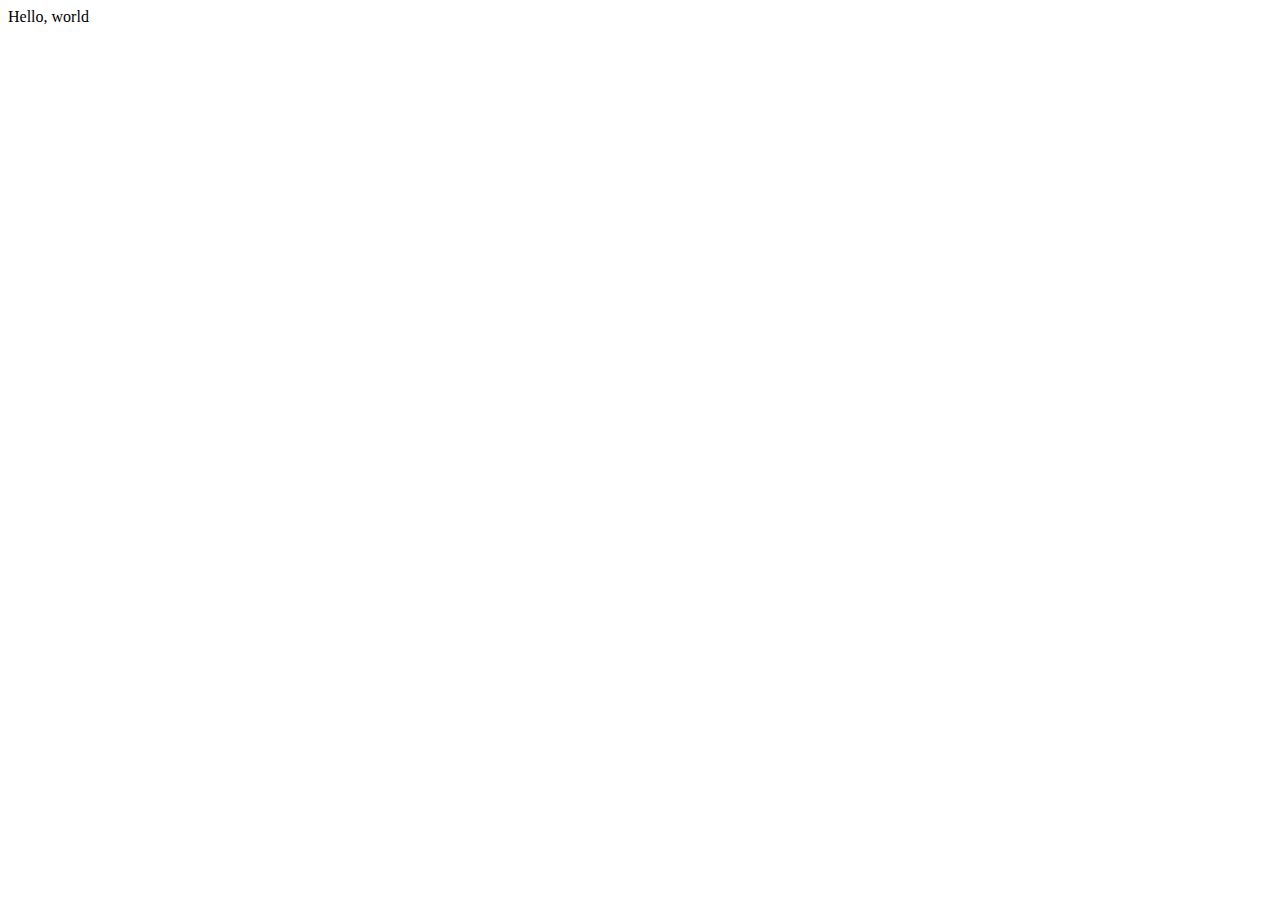
==== index.html @ 8ae2c01f "Add files via upload" ====
<!DOCTYPE html>
<html lang="en">
<head>
    <meta charset="UTF-8">
    <meta http-equiv="X-UA-Compatible" content="IE=edge">
    <meta name="viewport" content="width=device-width, initial-scale=1.0">
    <title>Document</title>
</head>
<body>
    <div>Hello, world</div>
</body>
</html>
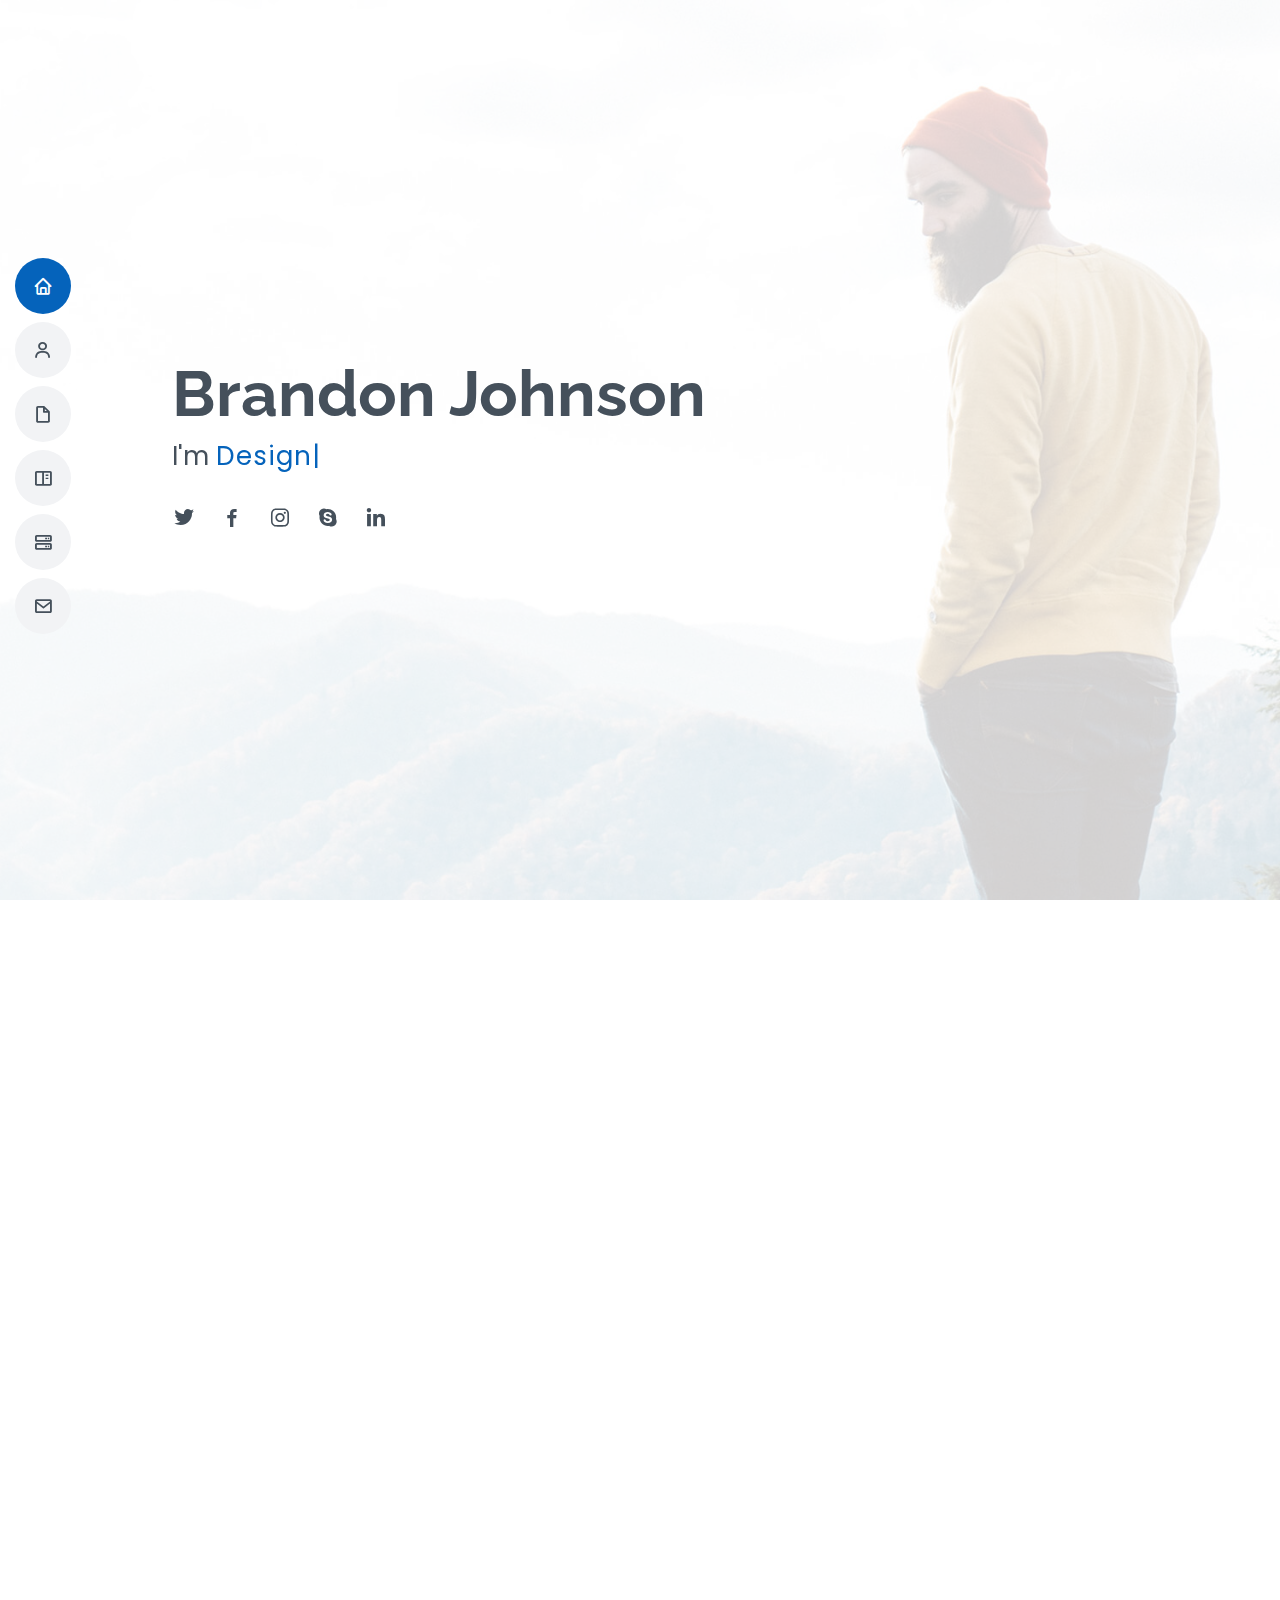
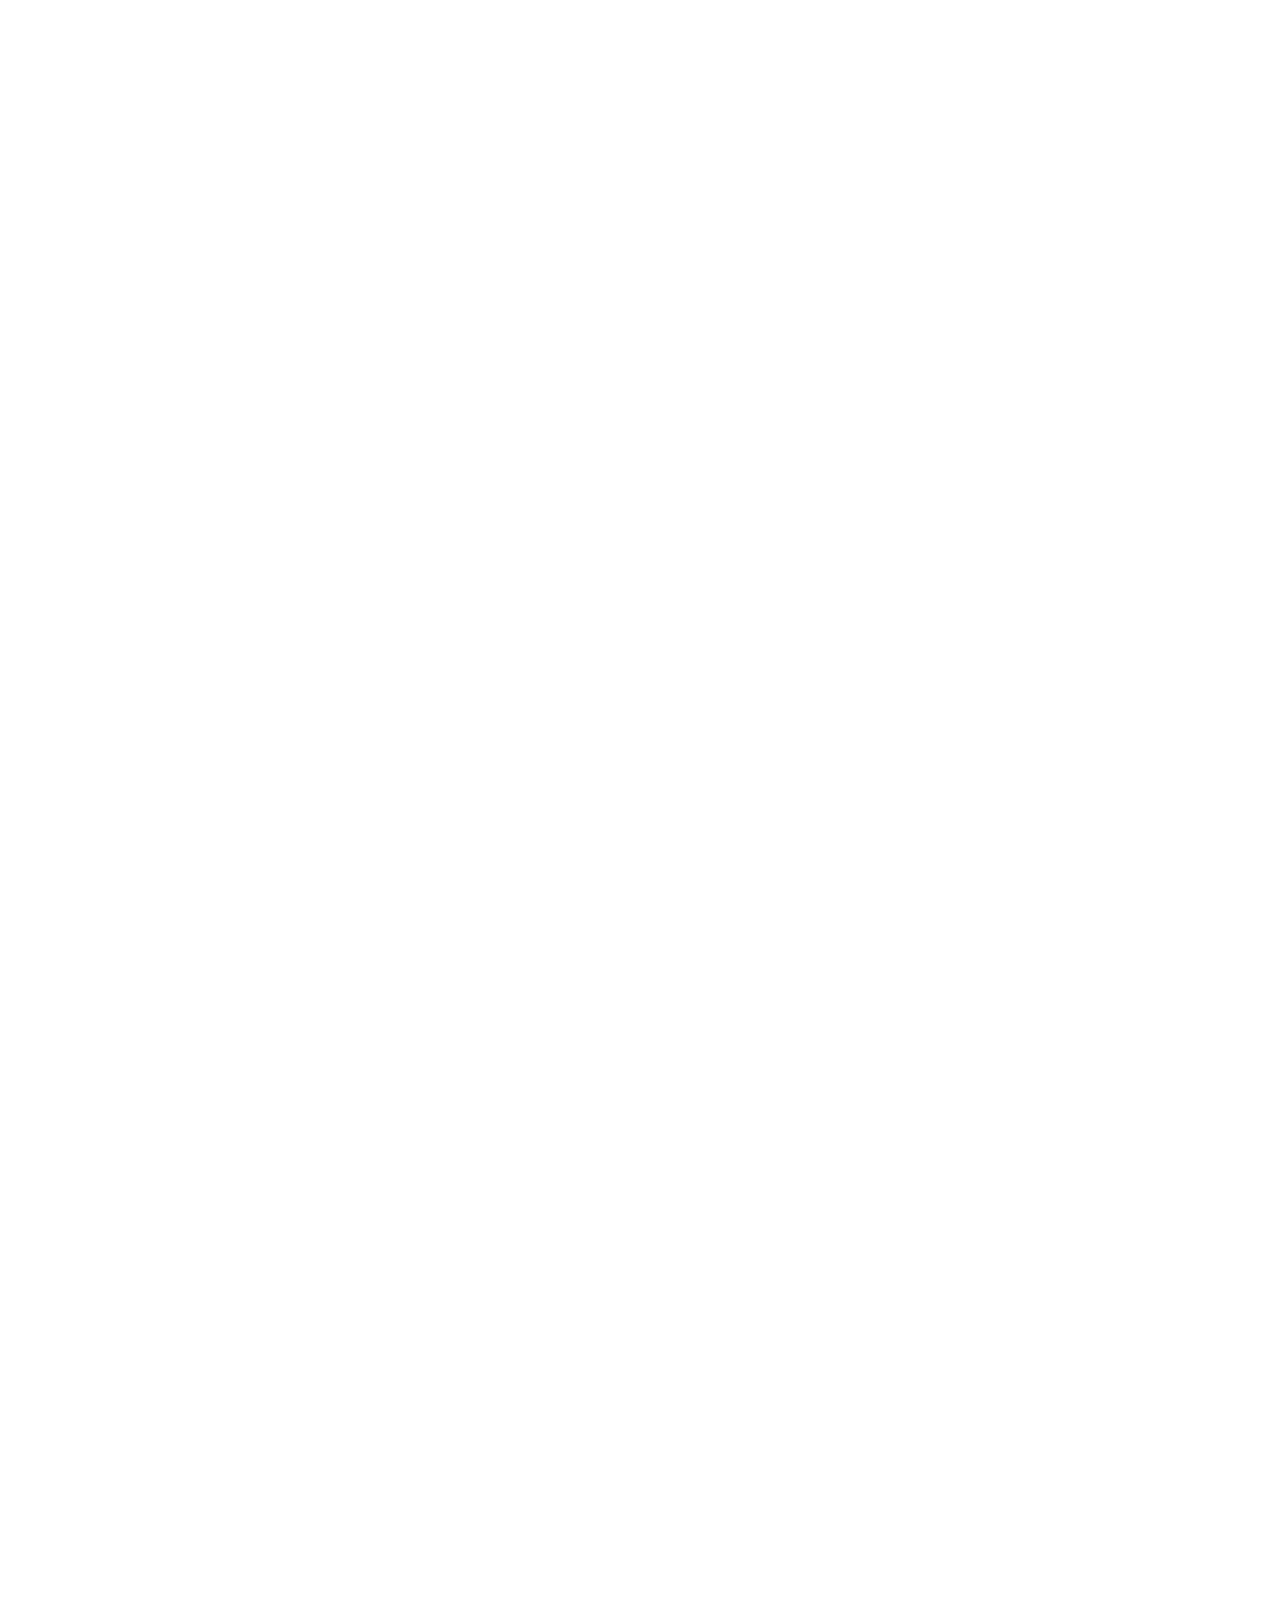
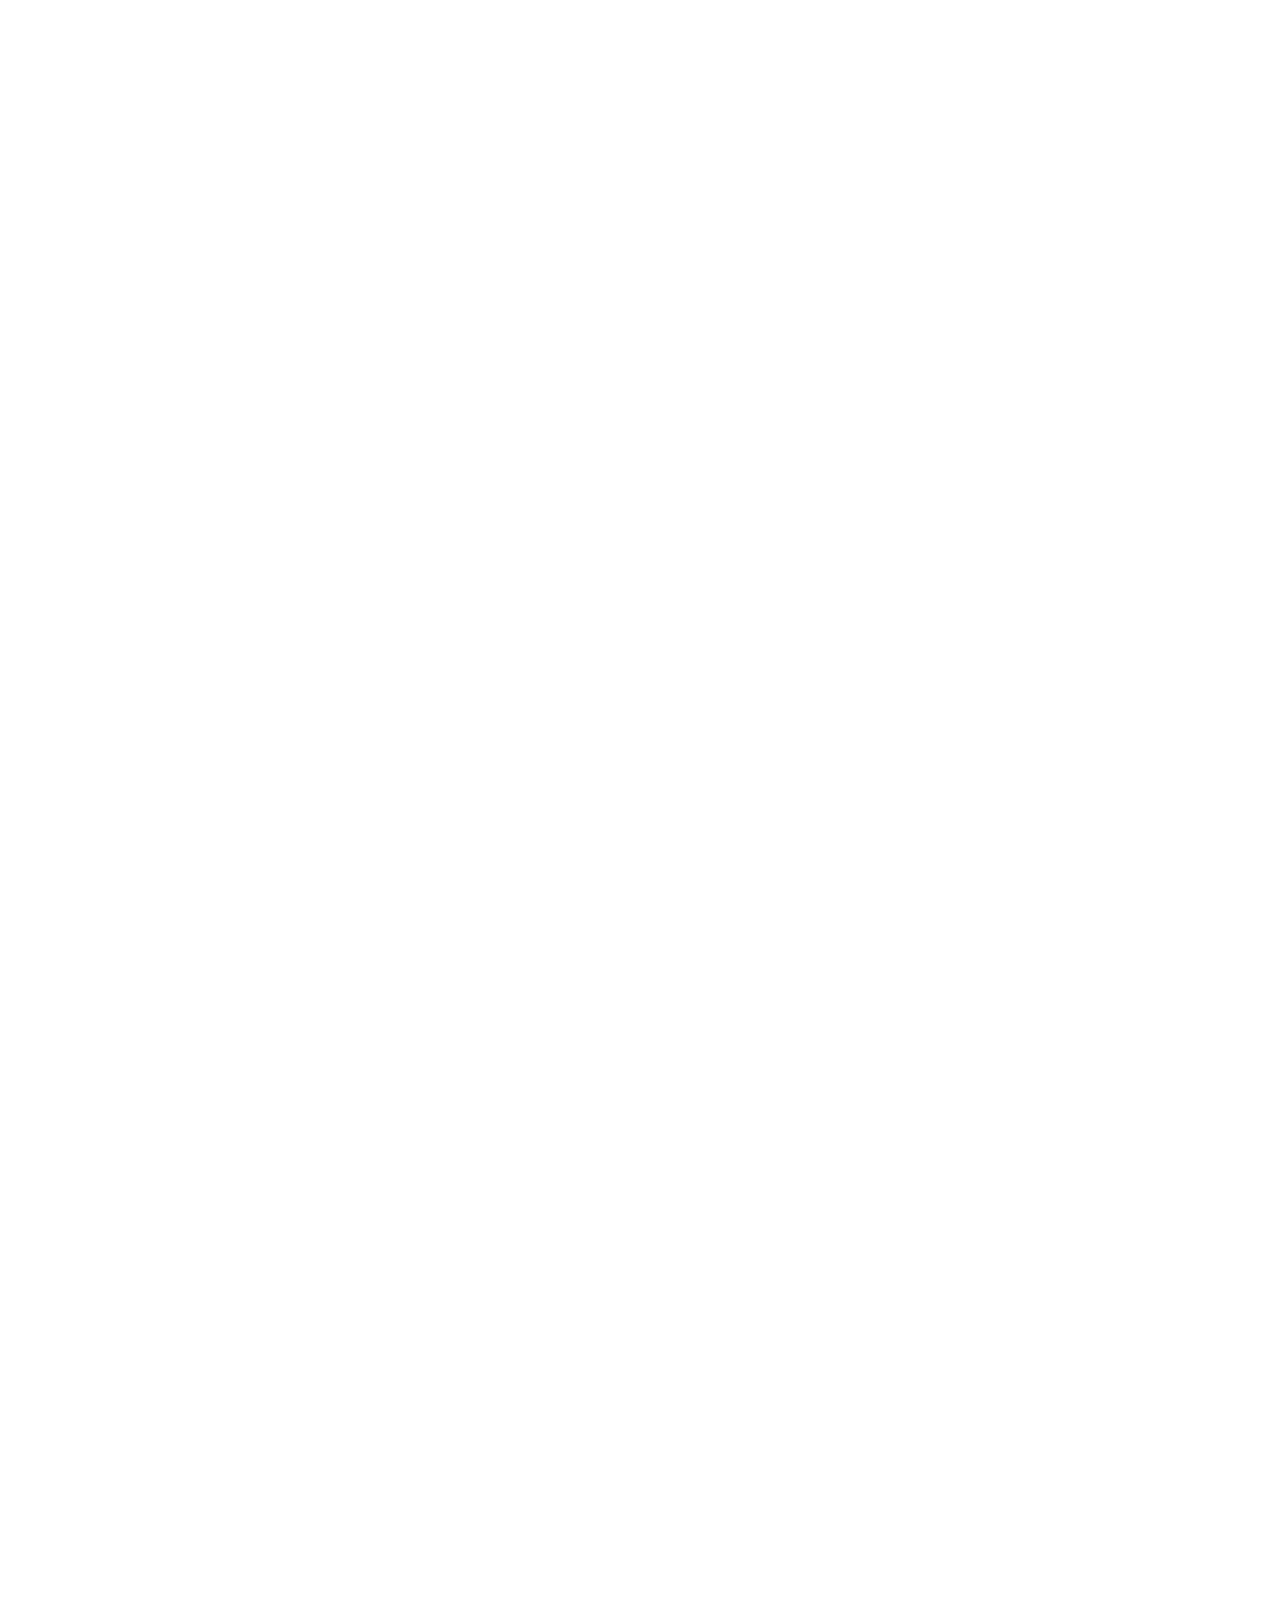
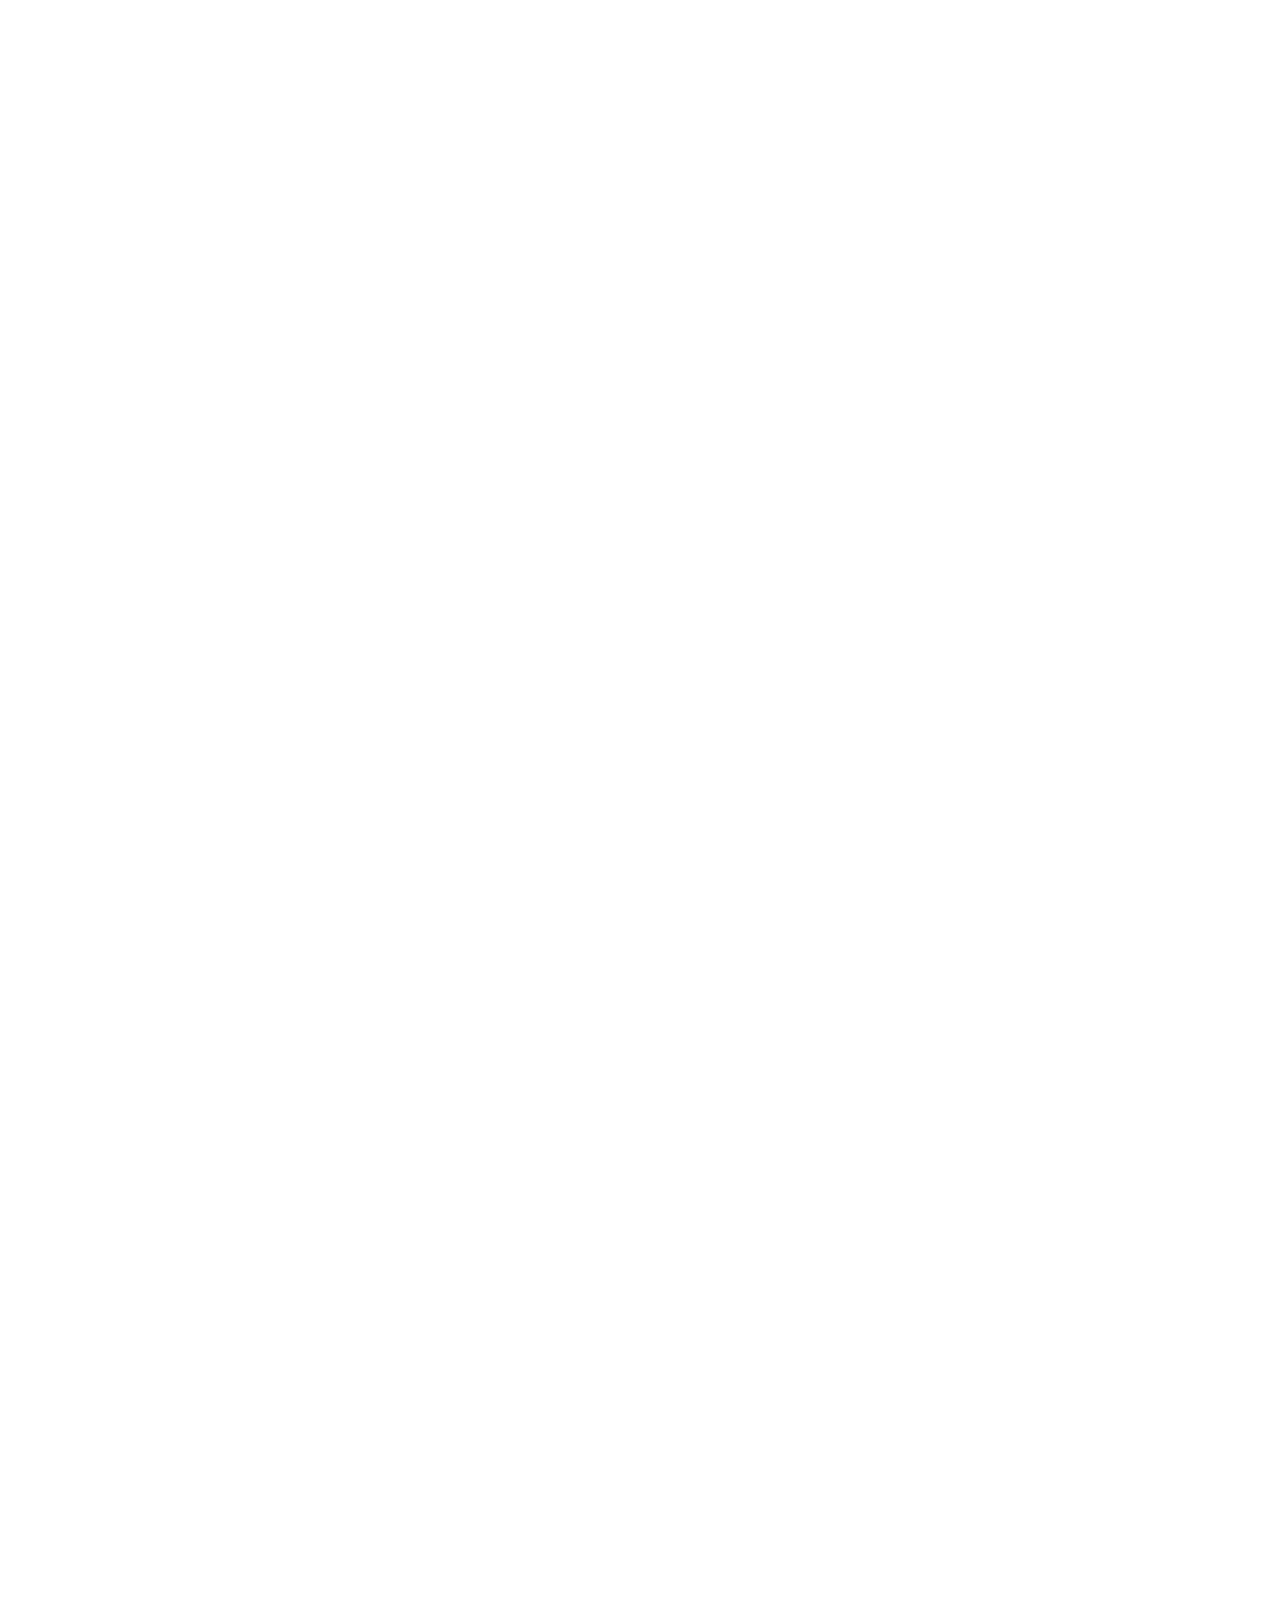
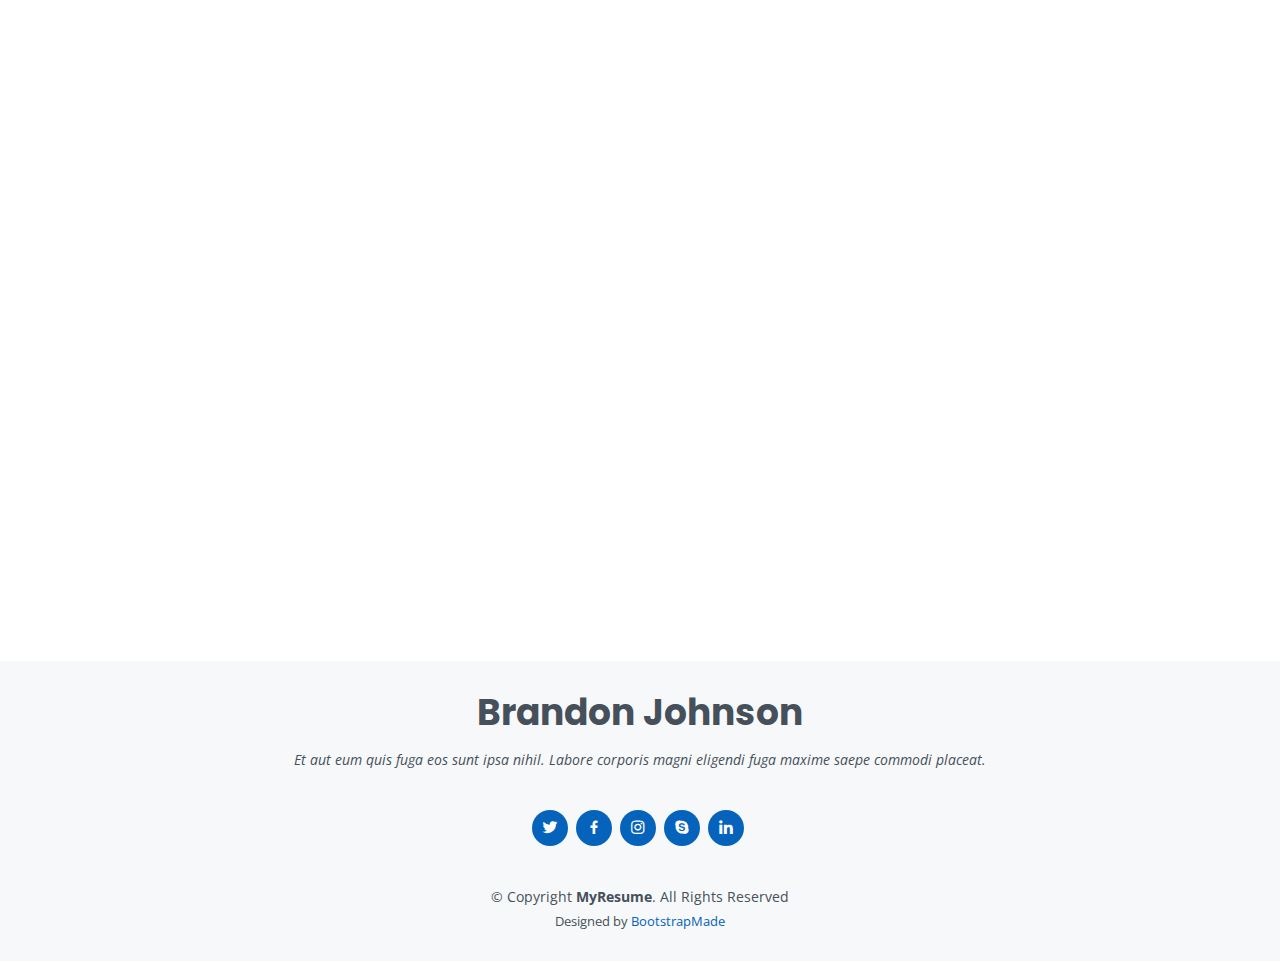
==== commit 4f7dba6d: "Add files via upload" ====
--- a/index.html
+++ b/index.html
@@ -1,12 +1,745 @@
 <!DOCTYPE html>
 <html lang="en">
+
 <head>
-    <meta charset="UTF-8">
-    <meta http-equiv="X-UA-Compatible" content="IE=edge">
-    <meta name="viewport" content="width=device-width, initial-scale=1.0">
-    <title>Document</title>
+  <meta charset="utf-8">
+  <meta content="width=device-width, initial-scale=1.0" name="viewport">
+
+  <title>MyResume Bootstrap Template - Index</title>
+  <meta content="" name="description">
+  <meta content="" name="keywords">
+
+  <!-- Favicons -->
+  <link href="assets/img/favicon.png" rel="icon">
+  <link href="assets/img/apple-touch-icon.png" rel="apple-touch-icon">
+
+  <!-- Google Fonts -->
+  <link href="https://fonts.googleapis.com/css?family=Open+Sans:300,300i,400,400i,600,600i,700,700i|Raleway:300,300i,400,400i,500,500i,600,600i,700,700i|Poppins:300,300i,400,400i,500,500i,600,600i,700,700i" rel="stylesheet">
+
+  <!-- Vendor CSS Files -->
+  <link href="assets/vendor/aos/aos.css" rel="stylesheet">
+  <link href="assets/vendor/bootstrap/css/bootstrap.min.css" rel="stylesheet">
+  <link href="assets/vendor/bootstrap-icons/bootstrap-icons.css" rel="stylesheet">
+  <link href="assets/vendor/boxicons/css/boxicons.min.css" rel="stylesheet">
+  <link href="assets/vendor/glightbox/css/glightbox.min.css" rel="stylesheet">
+  <link href="assets/vendor/swiper/swiper-bundle.min.css" rel="stylesheet">
+
+  <!-- Template Main CSS File -->
+  <link href="assets/css/style.css" rel="stylesheet">
+
+  <!-- =======================================================
+  * Template Name: MyResume - v4.7.0
+  * Template URL: https://bootstrapmade.com/free-html-bootstrap-template-my-resume/
+  * Author: BootstrapMade.com
+  * License: https://bootstrapmade.com/license/
+  ======================================================== -->
 </head>
+
 <body>
-    <div>Hello, world</div>
+
+  <!-- ======= Mobile nav toggle button ======= -->
+  <!-- <button type="button" class="mobile-nav-toggle d-xl-none"><i class="bi bi-list mobile-nav-toggle"></i></button> -->
+  <i class="bi bi-list mobile-nav-toggle d-xl-none"></i>
+  <!-- ======= Header ======= -->
+  <header id="header" class="d-flex flex-column justify-content-center">
+
+    <nav id="navbar" class="navbar nav-menu">
+      <ul>
+        <li><a href="#hero" class="nav-link scrollto active"><i class="bx bx-home"></i> <span>Home</span></a></li>
+        <li><a href="#about" class="nav-link scrollto"><i class="bx bx-user"></i> <span>About</span></a></li>
+        <li><a href="#resume" class="nav-link scrollto"><i class="bx bx-file-blank"></i> <span>Resume</span></a></li>
+        <li><a href="#portfolio" class="nav-link scrollto"><i class="bx bx-book-content"></i> <span>Portfolio</span></a></li>
+        <li><a href="#services" class="nav-link scrollto"><i class="bx bx-server"></i> <span>Services</span></a></li>
+        <li><a href="#contact" class="nav-link scrollto"><i class="bx bx-envelope"></i> <span>Contact</span></a></li>
+      </ul>
+    </nav><!-- .nav-menu -->
+
+  </header><!-- End Header -->
+
+  <!-- ======= Hero Section ======= -->
+  <section id="hero" class="d-flex flex-column justify-content-center">
+    <div class="container" data-aos="zoom-in" data-aos-delay="100">
+      <h1>Brandon Johnson</h1>
+      <p>I'm <span class="typed" data-typed-items="Designer, Developer, Freelancer, Photographer"></span></p>
+      <div class="social-links">
+        <a href="#" class="twitter"><i class="bx bxl-twitter"></i></a>
+        <a href="#" class="facebook"><i class="bx bxl-facebook"></i></a>
+        <a href="#" class="instagram"><i class="bx bxl-instagram"></i></a>
+        <a href="#" class="google-plus"><i class="bx bxl-skype"></i></a>
+        <a href="#" class="linkedin"><i class="bx bxl-linkedin"></i></a>
+      </div>
+    </div>
+  </section><!-- End Hero -->
+
+  <main id="main">
+
+    <!-- ======= About Section ======= -->
+    <section id="about" class="about">
+      <div class="container" data-aos="fade-up">
+
+        <div class="section-title">
+          <h2>About</h2>
+          <p>Magnam dolores commodi suscipit. Necessitatibus eius consequatur ex aliquid fuga eum quidem. Sit sint consectetur velit. Quisquam quos quisquam cupiditate. Et nemo qui impedit suscipit alias ea. Quia fugiat sit in iste officiis commodi quidem hic quas.</p>
+        </div>
+
+        <div class="row">
+          <div class="col-lg-4">
+            <img src="assets/img/profile-img.jpg" class="img-fluid" alt="">
+          </div>
+          <div class="col-lg-8 pt-4 pt-lg-0 content">
+            <h3>UI/UX Designer &amp; Web Developer.</h3>
+            <p class="fst-italic">
+              Lorem ipsum dolor sit amet, consectetur adipiscing elit, sed do eiusmod tempor incididunt ut labore et dolore
+              magna aliqua.
+            </p>
+            <div class="row">
+              <div class="col-lg-6">
+                <ul>
+                  <li><i class="bi bi-chevron-right"></i> <strong>Birthday:</strong> <span>1 May 1995</span></li>
+                  <li><i class="bi bi-chevron-right"></i> <strong>Website:</strong> <span>www.example.com</span></li>
+                  <li><i class="bi bi-chevron-right"></i> <strong>Phone:</strong> <span>+123 456 7890</span></li>
+                  <li><i class="bi bi-chevron-right"></i> <strong>City:</strong> <span>New York, USA</span></li>
+                </ul>
+              </div>
+              <div class="col-lg-6">
+                <ul>
+                  <li><i class="bi bi-chevron-right"></i> <strong>Age:</strong> <span>30</span></li>
+                  <li><i class="bi bi-chevron-right"></i> <strong>Degree:</strong> <span>Master</span></li>
+                  <li><i class="bi bi-chevron-right"></i> <strong>PhEmailone:</strong> <span>email@example.com</span></li>
+                  <li><i class="bi bi-chevron-right"></i> <strong>Freelance:</strong> <span>Available</span></li>
+                </ul>
+              </div>
+            </div>
+            <p>
+              Officiis eligendi itaque labore et dolorum mollitia officiis optio vero. Quisquam sunt adipisci omnis et ut. Nulla accusantium dolor incidunt officia tempore. Et eius omnis.
+              Cupiditate ut dicta maxime officiis quidem quia. Sed et consectetur qui quia repellendus itaque neque. Aliquid amet quidem ut quaerat cupiditate. Ab et eum qui repellendus omnis culpa magni laudantium dolores.
+            </p>
+          </div>
+        </div>
+
+      </div>
+    </section><!-- End About Section -->
+
+    <!-- ======= Facts Section ======= -->
+    <section id="facts" class="facts">
+      <div class="container" data-aos="fade-up">
+
+        <div class="section-title">
+          <h2>Facts</h2>
+          <p>Magnam dolores commodi suscipit. Necessitatibus eius consequatur ex aliquid fuga eum quidem. Sit sint consectetur velit. Quisquam quos quisquam cupiditate. Et nemo qui impedit suscipit alias ea. Quia fugiat sit in iste officiis commodi quidem hic quas.</p>
+        </div>
+
+        <div class="row">
+
+          <div class="col-lg-3 col-md-6">
+            <div class="count-box">
+              <i class="bi bi-emoji-smile"></i>
+              <span data-purecounter-start="0" data-purecounter-end="232" data-purecounter-duration="1" class="purecounter"></span>
+              <p>Happy Clients</p>
+            </div>
+          </div>
+
+          <div class="col-lg-3 col-md-6 mt-5 mt-md-0">
+            <div class="count-box">
+              <i class="bi bi-journal-richtext"></i>
+              <span data-purecounter-start="0" data-purecounter-end="521" data-purecounter-duration="1" class="purecounter"></span>
+              <p>Projects</p>
+            </div>
+          </div>
+
+          <div class="col-lg-3 col-md-6 mt-5 mt-lg-0">
+            <div class="count-box">
+              <i class="bi bi-headset"></i>
+              <span data-purecounter-start="0" data-purecounter-end="1463" data-purecounter-duration="1" class="purecounter"></span>
+              <p>Hours Of Support</p>
+            </div>
+          </div>
+
+          <div class="col-lg-3 col-md-6 mt-5 mt-lg-0">
+            <div class="count-box">
+              <i class="bi bi-award"></i>
+              <span data-purecounter-start="0" data-purecounter-end="25" data-purecounter-duration="1" class="purecounter"></span>
+              <p>Awards</p>
+            </div>
+          </div>
+
+        </div>
+
+      </div>
+    </section><!-- End Facts Section -->
+
+    <!-- ======= Skills Section ======= -->
+    <section id="skills" class="skills section-bg">
+      <div class="container" data-aos="fade-up">
+
+        <div class="section-title">
+          <h2>Skills</h2>
+          <p>Magnam dolores commodi suscipit. Necessitatibus eius consequatur ex aliquid fuga eum quidem. Sit sint consectetur velit. Quisquam quos quisquam cupiditate. Et nemo qui impedit suscipit alias ea. Quia fugiat sit in iste officiis commodi quidem hic quas.</p>
+        </div>
+
+        <div class="row skills-content">
+
+          <div class="col-lg-6">
+
+            <div class="progress">
+              <span class="skill">HTML <i class="val">100%</i></span>
+              <div class="progress-bar-wrap">
+                <div class="progress-bar" role="progressbar" aria-valuenow="100" aria-valuemin="0" aria-valuemax="100"></div>
+              </div>
+            </div>
+
+            <div class="progress">
+              <span class="skill">CSS <i class="val">90%</i></span>
+              <div class="progress-bar-wrap">
+                <div class="progress-bar" role="progressbar" aria-valuenow="90" aria-valuemin="0" aria-valuemax="100"></div>
+              </div>
+            </div>
+
+            <div class="progress">
+              <span class="skill">JavaScript <i class="val">75%</i></span>
+              <div class="progress-bar-wrap">
+                <div class="progress-bar" role="progressbar" aria-valuenow="75" aria-valuemin="0" aria-valuemax="100"></div>
+              </div>
+            </div>
+
+          </div>
+
+          <div class="col-lg-6">
+
+            <div class="progress">
+              <span class="skill">PHP <i class="val">80%</i></span>
+              <div class="progress-bar-wrap">
+                <div class="progress-bar" role="progressbar" aria-valuenow="80" aria-valuemin="0" aria-valuemax="100"></div>
+              </div>
+            </div>
+
+            <div class="progress">
+              <span class="skill">WordPress/CMS <i class="val">90%</i></span>
+              <div class="progress-bar-wrap">
+                <div class="progress-bar" role="progressbar" aria-valuenow="90" aria-valuemin="0" aria-valuemax="100"></div>
+              </div>
+            </div>
+
+            <div class="progress">
+              <span class="skill">Photoshop <i class="val">55%</i></span>
+              <div class="progress-bar-wrap">
+                <div class="progress-bar" role="progressbar" aria-valuenow="55" aria-valuemin="0" aria-valuemax="100"></div>
+              </div>
+            </div>
+
+          </div>
+
+        </div>
+
+      </div>
+    </section><!-- End Skills Section -->
+
+    <!-- ======= Resume Section ======= -->
+    <section id="resume" class="resume">
+      <div class="container" data-aos="fade-up">
+
+        <div class="section-title">
+          <h2>Resume</h2>
+          <p>Magnam dolores commodi suscipit. Necessitatibus eius consequatur ex aliquid fuga eum quidem. Sit sint consectetur velit. Quisquam quos quisquam cupiditate. Et nemo qui impedit suscipit alias ea. Quia fugiat sit in iste officiis commodi quidem hic quas.</p>
+        </div>
+
+        <div class="row">
+          <div class="col-lg-6">
+            <h3 class="resume-title">Sumary</h3>
+            <div class="resume-item pb-0">
+              <h4>Brandon Johnson</h4>
+              <p><em>Innovative and deadline-driven Graphic Designer with 3+ years of experience designing and developing user-centered digital/print marketing material from initial concept to final, polished deliverable.</em></p>
+              <ul>
+                <li>Portland par 127,Orlando, FL</li>
+                <li>(123) 456-7891</li>
+                <li>alice.barkley@example.com</li>
+              </ul>
+            </div>
+
+            <h3 class="resume-title">Education</h3>
+            <div class="resume-item">
+              <h4>Master of Fine Arts &amp; Graphic Design</h4>
+              <h5>2015 - 2016</h5>
+              <p><em>Rochester Institute of Technology, Rochester, NY</em></p>
+              <p>Qui deserunt veniam. Et sed aliquam labore tempore sed quisquam iusto autem sit. Ea vero voluptatum qui ut dignissimos deleniti nerada porti sand markend</p>
+            </div>
+            <div class="resume-item">
+              <h4>Bachelor of Fine Arts &amp; Graphic Design</h4>
+              <h5>2010 - 2014</h5>
+              <p><em>Rochester Institute of Technology, Rochester, NY</em></p>
+              <p>Quia nobis sequi est occaecati aut. Repudiandae et iusto quae reiciendis et quis Eius vel ratione eius unde vitae rerum voluptates asperiores voluptatem Earum molestiae consequatur neque etlon sader mart dila</p>
+            </div>
+          </div>
+          <div class="col-lg-6">
+            <h3 class="resume-title">Professional Experience</h3>
+            <div class="resume-item">
+              <h4>Senior graphic design specialist</h4>
+              <h5>2019 - Present</h5>
+              <p><em>Experion, New York, NY </em></p>
+              <ul>
+                <li>Lead in the design, development, and implementation of the graphic, layout, and production communication materials</li>
+                <li>Delegate tasks to the 7 members of the design team and provide counsel on all aspects of the project. </li>
+                <li>Supervise the assessment of all graphic materials in order to ensure quality and accuracy of the design</li>
+                <li>Oversee the efficient use of production project budgets ranging from $2,000 - $25,000</li>
+              </ul>
+            </div>
+            <div class="resume-item">
+              <h4>Graphic design specialist</h4>
+              <h5>2017 - 2018</h5>
+              <p><em>Stepping Stone Advertising, New York, NY</em></p>
+              <ul>
+                <li>Developed numerous marketing programs (logos, brochures,infographics, presentations, and advertisements).</li>
+                <li>Managed up to 5 projects or tasks at a given time while under pressure</li>
+                <li>Recommended and consulted with clients on the most appropriate graphic design</li>
+                <li>Created 4+ design presentations and proposals a month for clients and account managers</li>
+              </ul>
+            </div>
+          </div>
+        </div>
+
+      </div>
+    </section><!-- End Resume Section -->
+
+    <!-- ======= Portfolio Section ======= -->
+    <section id="portfolio" class="portfolio section-bg">
+      <div class="container" data-aos="fade-up">
+
+        <div class="section-title">
+          <h2>Portfolio</h2>
+          <p>Magnam dolores commodi suscipit. Necessitatibus eius consequatur ex aliquid fuga eum quidem. Sit sint consectetur velit. Quisquam quos quisquam cupiditate. Et nemo qui impedit suscipit alias ea. Quia fugiat sit in iste officiis commodi quidem hic quas.</p>
+        </div>
+
+        <div class="row">
+          <div class="col-lg-12 d-flex justify-content-center" data-aos="fade-up" data-aos-delay="100">
+            <ul id="portfolio-flters">
+              <li data-filter="*" class="filter-active">All</li>
+              <li data-filter=".filter-app">App</li>
+              <li data-filter=".filter-card">Card</li>
+              <li data-filter=".filter-web">Web</li>
+            </ul>
+          </div>
+        </div>
+
+        <div class="row portfolio-container" data-aos="fade-up" data-aos-delay="200">
+
+          <div class="col-lg-4 col-md-6 portfolio-item filter-app">
+            <div class="portfolio-wrap">
+              <img src="assets/img/portfolio/portfolio-1.jpg" class="img-fluid" alt="">
+              <div class="portfolio-info">
+                <h4>App 1</h4>
+                <p>App</p>
+                <div class="portfolio-links">
+                  <a href="assets/img/portfolio/portfolio-1.jpg" data-gallery="portfolioGallery" class="portfolio-lightbox" title="App 1"><i class="bx bx-plus"></i></a>
+                  <a href="portfolio-details.html" class="portfolio-details-lightbox" data-glightbox="type: external" title="Portfolio Details"><i class="bx bx-link"></i></a>
+                </div>
+              </div>
+            </div>
+          </div>
+
+          <div class="col-lg-4 col-md-6 portfolio-item filter-web">
+            <div class="portfolio-wrap">
+              <img src="assets/img/portfolio/portfolio-2.jpg" class="img-fluid" alt="">
+              <div class="portfolio-info">
+                <h4>Web 3</h4>
+                <p>Web</p>
+                <div class="portfolio-links">
+                  <a href="assets/img/portfolio/portfolio-2.jpg" data-gallery="portfolioGallery" class="portfolio-lightbox" title="Web 3"><i class="bx bx-plus"></i></a>
+                  <a href="portfolio-details.html" class="portfolio-details-lightbox" data-glightbox="type: external" title="Portfolio Details"><i class="bx bx-link"></i></a>
+                </div>
+              </div>
+            </div>
+          </div>
+
+          <div class="col-lg-4 col-md-6 portfolio-item filter-app">
+            <div class="portfolio-wrap">
+              <img src="assets/img/portfolio/portfolio-3.jpg" class="img-fluid" alt="">
+              <div class="portfolio-info">
+                <h4>App 2</h4>
+                <p>App</p>
+                <div class="portfolio-links">
+                  <a href="assets/img/portfolio/portfolio-3.jpg" data-gallery="portfolioGallery" class="portfolio-lightbox" title="App 2"><i class="bx bx-plus"></i></a>
+                  <a href="portfolio-details.html" class="portfolio-details-lightbox" data-glightbox="type: external" title="Portfolio Details"><i class="bx bx-link"></i></a>
+                </div>
+              </div>
+            </div>
+          </div>
+
+          <div class="col-lg-4 col-md-6 portfolio-item filter-card">
+            <div class="portfolio-wrap">
+              <img src="assets/img/portfolio/portfolio-4.jpg" class="img-fluid" alt="">
+              <div class="portfolio-info">
+                <h4>Card 2</h4>
+                <p>Card</p>
+                <div class="portfolio-links">
+                  <a href="assets/img/portfolio/portfolio-4.jpg" data-gallery="portfolioGallery" class="portfolio-lightbox" title="Card 2"><i class="bx bx-plus"></i></a>
+                  <a href="portfolio-details.html" class="portfolio-details-lightbox" data-glightbox="type: external" title="Portfolio Details"><i class="bx bx-link"></i></a>
+                </div>
+              </div>
+            </div>
+          </div>
+
+          <div class="col-lg-4 col-md-6 portfolio-item filter-web">
+            <div class="portfolio-wrap">
+              <img src="assets/img/portfolio/portfolio-5.jpg" class="img-fluid" alt="">
+              <div class="portfolio-info">
+                <h4>Web 2</h4>
+                <p>Web</p>
+                <div class="portfolio-links">
+                  <a href="assets/img/portfolio/portfolio-5.jpg" data-gallery="portfolioGallery" class="portfolio-lightbox" title="Web 2"><i class="bx bx-plus"></i></a>
+                  <a href="portfolio-details.html" class="portfolio-details-lightbox" data-glightbox="type: external" title="Portfolio Details"><i class="bx bx-link"></i></a>
+                </div>
+              </div>
+            </div>
+          </div>
+
+          <div class="col-lg-4 col-md-6 portfolio-item filter-app">
+            <div class="portfolio-wrap">
+              <img src="assets/img/portfolio/portfolio-6.jpg" class="img-fluid" alt="">
+              <div class="portfolio-info">
+                <h4>App 3</h4>
+                <p>App</p>
+                <div class="portfolio-links">
+                  <a href="assets/img/portfolio/portfolio-6.jpg" data-gallery="portfolioGallery" class="portfolio-lightbox" title="App 3"><i class="bx bx-plus"></i></a>
+                  <a href="portfolio-details.html" class="portfolio-details-lightbox" data-glightbox="type: external" title="Portfolio Details"><i class="bx bx-link"></i></a>
+                </div>
+              </div>
+            </div>
+          </div>
+
+          <div class="col-lg-4 col-md-6 portfolio-item filter-card">
+            <div class="portfolio-wrap">
+              <img src="assets/img/portfolio/portfolio-7.jpg" class="img-fluid" alt="">
+              <div class="portfolio-info">
+                <h4>Card 1</h4>
+                <p>Card</p>
+                <div class="portfolio-links">
+                  <a href="assets/img/portfolio/portfolio-7.jpg" data-gallery="portfolioGallery" class="portfolio-lightbox" title="Card 1"><i class="bx bx-plus"></i></a>
+                  <a href="portfolio-details.html" class="portfolio-details-lightbox" data-glightbox="type: external" title="Portfolio Details"><i class="bx bx-link"></i></a>
+                </div>
+              </div>
+            </div>
+          </div>
+
+          <div class="col-lg-4 col-md-6 portfolio-item filter-card">
+            <div class="portfolio-wrap">
+              <img src="assets/img/portfolio/portfolio-8.jpg" class="img-fluid" alt="">
+              <div class="portfolio-info">
+                <h4>Card 3</h4>
+                <p>Card</p>
+                <div class="portfolio-links">
+                  <a href="assets/img/portfolio/portfolio-8.jpg" data-gallery="portfolioGallery" class="portfolio-lightbox" title="Card 3"><i class="bx bx-plus"></i></a>
+                  <a href="portfolio-details.html" class="portfolio-details-lightbox" data-glightbox="type: external" title="Portfolio Details"><i class="bx bx-link"></i></a>
+                </div>
+              </div>
+            </div>
+          </div>
+
+          <div class="col-lg-4 col-md-6 portfolio-item filter-web">
+            <div class="portfolio-wrap">
+              <img src="assets/img/portfolio/portfolio-9.jpg" class="img-fluid" alt="">
+              <div class="portfolio-info">
+                <h4>Web 3</h4>
+                <p>Web</p>
+                <div class="portfolio-links">
+                  <a href="assets/img/portfolio/portfolio-9.jpg" data-gallery="portfolioGallery" class="portfolio-lightbox" title="Web 3"><i class="bx bx-plus"></i></a>
+                  <a href="portfolio-details.html" class="portfolio-details-lightbox" data-glightbox="type: external" title="Portfolio Details"><i class="bx bx-link"></i></a>
+                </div>
+              </div>
+            </div>
+          </div>
+
+        </div>
+
+      </div>
+    </section><!-- End Portfolio Section -->
+
+    <!-- ======= Services Section ======= -->
+    <section id="services" class="services">
+      <div class="container" data-aos="fade-up">
+
+        <div class="section-title">
+          <h2>Services</h2>
+          <p>Magnam dolores commodi suscipit. Necessitatibus eius consequatur ex aliquid fuga eum quidem. Sit sint consectetur velit. Quisquam quos quisquam cupiditate. Et nemo qui impedit suscipit alias ea. Quia fugiat sit in iste officiis commodi quidem hic quas.</p>
+        </div>
+
+        <div class="row">
+
+          <div class="col-lg-4 col-md-6 d-flex align-items-stretch" data-aos="zoom-in" data-aos-delay="100">
+            <div class="icon-box iconbox-blue">
+              <div class="icon">
+                <svg width="100" height="100" viewBox="0 0 600 600" xmlns="http://www.w3.org/2000/svg">
+                  <path stroke="none" stroke-width="0" fill="#f5f5f5" d="M300,521.0016835830174C376.1290562159157,517.8887921683347,466.0731472004068,529.7835943286574,510.70327084640275,468.03025145048787C554.3714126377745,407.6079735673963,508.03601936045806,328.9844924480964,491.2728898941984,256.3432110539036C474.5976632858925,184.082847569629,479.9380746630129,96.60480741107993,416.23090153303,58.64404602377083C348.86323505073057,18.502131276798302,261.93793281208167,40.57373210992963,193.5410806939664,78.93577620505333C130.42746243093433,114.334589627462,98.30271207620316,179.96522072025542,76.75703585869454,249.04625023123273C51.97151888228291,328.5150500222984,13.704378332031375,421.85034740162234,66.52175969318436,486.19268352777647C119.04800174914682,550.1803526380478,217.28368757567262,524.383925680826,300,521.0016835830174"></path>
+                </svg>
+                <i class="bx bxl-dribbble"></i>
+              </div>
+              <h4><a href="">Lorem Ipsum</a></h4>
+              <p>Voluptatum deleniti atque corrupti quos dolores et quas molestias excepturi</p>
+            </div>
+          </div>
+
+          <div class="col-lg-4 col-md-6 d-flex align-items-stretch mt-4 mt-md-0" data-aos="zoom-in" data-aos-delay="200">
+            <div class="icon-box iconbox-orange ">
+              <div class="icon">
+                <svg width="100" height="100" viewBox="0 0 600 600" xmlns="http://www.w3.org/2000/svg">
+                  <path stroke="none" stroke-width="0" fill="#f5f5f5" d="M300,582.0697525312426C382.5290701553225,586.8405444964366,449.9789794690241,525.3245884688669,502.5850820975895,461.55621195738473C556.606425686781,396.0723002908107,615.8543463187945,314.28637112970534,586.6730223649479,234.56875336149918C558.9533121215079,158.8439757836574,454.9685369536778,164.00468322053177,381.49747125262974,130.76875717737553C312.15926192815925,99.40240125094834,248.97055460311594,18.661163978235184,179.8680185752513,50.54337015887873C110.5421016452524,82.52863877960104,119.82277516462835,180.83849132639028,109.12597500060166,256.43424936330496C100.08760227029461,320.3096726198365,92.17705696193138,384.0621239912766,124.79988738764834,439.7174275375508C164.83382741302287,508.01625554203684,220.96474134820875,577.5009287672846,300,582.0697525312426"></path>
+                </svg>
+                <i class="bx bx-file"></i>
+              </div>
+              <h4><a href="">Sed Perspiciatis</a></h4>
+              <p>Duis aute irure dolor in reprehenderit in voluptate velit esse cillum dolore</p>
+            </div>
+          </div>
+
+          <div class="col-lg-4 col-md-6 d-flex align-items-stretch mt-4 mt-lg-0" data-aos="zoom-in" data-aos-delay="300">
+            <div class="icon-box iconbox-pink">
+              <div class="icon">
+                <svg width="100" height="100" viewBox="0 0 600 600" xmlns="http://www.w3.org/2000/svg">
+                  <path stroke="none" stroke-width="0" fill="#f5f5f5" d="M300,541.5067337569781C382.14930387511276,545.0595476570109,479.8736841581634,548.3450877840088,526.4010558755058,480.5488172755941C571.5218469581645,414.80211281144784,517.5187510058486,332.0715597781072,496.52539010469104,255.14436215662573C477.37192572678356,184.95920475031193,473.57363656557914,105.61284051026155,413.0603344069578,65.22779650032875C343.27470386102294,18.654635553484475,251.2091493199835,5.337323636656869,175.0934190732945,40.62881213300186C97.87086631185822,76.43348514350839,51.98124368387456,156.15599469081315,36.44837278890362,239.84606092416172C21.716077023791087,319.22268207091537,43.775223500013084,401.1760424656574,96.891909868211,461.97329694683043C147.22146801428983,519.5804099606455,223.5754009179313,538.201503339737,300,541.5067337569781"></path>
+                </svg>
+                <i class="bx bx-tachometer"></i>
+              </div>
+              <h4><a href="">Magni Dolores</a></h4>
+              <p>Excepteur sint occaecat cupidatat non proident, sunt in culpa qui officia</p>
+            </div>
+          </div>
+
+          <div class="col-lg-4 col-md-6 d-flex align-items-stretch mt-4" data-aos="zoom-in" data-aos-delay="100">
+            <div class="icon-box iconbox-yellow">
+              <div class="icon">
+                <svg width="100" height="100" viewBox="0 0 600 600" xmlns="http://www.w3.org/2000/svg">
+                  <path stroke="none" stroke-width="0" fill="#f5f5f5" d="M300,503.46388370962813C374.79870501325706,506.71871716319447,464.8034551963731,527.1746412648533,510.4981551193396,467.86667711651364C555.9287308511215,408.9015244558933,512.6030010748507,327.5744911775523,490.211057578863,256.5855673507754C471.097692560561,195.9906835881958,447.69079081568157,138.11976852964426,395.19560036434837,102.3242989838813C329.3053358748298,57.3949838291264,248.02791733380457,8.279543830951368,175.87071277845988,42.242879143198664C103.41431057327972,76.34704239035025,93.79494320519305,170.9812938413882,81.28167332365135,250.07896920659033C70.17666984294237,320.27484674793965,64.84698225790005,396.69656628748305,111.28512138212992,450.4950937839243C156.20124167950087,502.5303643271138,231.32542653798444,500.4755392045468,300,503.46388370962813"></path>
+                </svg>
+                <i class="bx bx-layer"></i>
+              </div>
+              <h4><a href="">Nemo Enim</a></h4>
+              <p>At vero eos et accusamus et iusto odio dignissimos ducimus qui blanditiis</p>
+            </div>
+          </div>
+
+          <div class="col-lg-4 col-md-6 d-flex align-items-stretch mt-4" data-aos="zoom-in" data-aos-delay="200">
+            <div class="icon-box iconbox-red">
+              <div class="icon">
+                <svg width="100" height="100" viewBox="0 0 600 600" xmlns="http://www.w3.org/2000/svg">
+                  <path stroke="none" stroke-width="0" fill="#f5f5f5" d="M300,532.3542879108572C369.38199826031484,532.3153073249985,429.10787420159085,491.63046689027357,474.5244479745417,439.17860296908856C522.8885846962883,383.3225815378663,569.1668002868075,314.3205725914397,550.7432151929288,242.7694973846089C532.6665558377875,172.5657663291529,456.2379748765914,142.6223662098291,390.3689995646985,112.34683881706744C326.66090330228417,83.06452184765237,258.84405631176094,53.51806209861945,193.32584062364296,78.48882559362697C121.61183558270385,105.82097193414197,62.805066853699245,167.19869350419734,48.57481801355237,242.6138429142374C34.843463184063346,315.3850353017275,76.69343916112496,383.4422959591041,125.22947124332185,439.3748458443577C170.7312796277747,491.8107796887764,230.57421082200815,532.3932930995766,300,532.3542879108572"></path>
+                </svg>
+                <i class="bx bx-slideshow"></i>
+              </div>
+              <h4><a href="">Dele Cardo</a></h4>
+              <p>Quis consequatur saepe eligendi voluptatem consequatur dolor consequuntur</p>
+            </div>
+          </div>
+
+          <div class="col-lg-4 col-md-6 d-flex align-items-stretch mt-4" data-aos="zoom-in" data-aos-delay="300">
+            <div class="icon-box iconbox-teal">
+              <div class="icon">
+                <svg width="100" height="100" viewBox="0 0 600 600" xmlns="http://www.w3.org/2000/svg">
+                  <path stroke="none" stroke-width="0" fill="#f5f5f5" d="M300,566.797414625762C385.7384707136149,576.1784315230908,478.7894351017131,552.8928747891023,531.9192734346935,484.94944893311C584.6109503024035,417.5663521118492,582.489472248146,322.67544863468447,553.9536738515405,242.03673114598146C529.1557734026468,171.96086150256528,465.24506316201064,127.66468636344209,395.9583748389544,100.7403814666027C334.2173773831606,76.7482773500951,269.4350130405921,84.62216499799875,207.1952322260088,107.2889140133804C132.92018162631612,134.33871894543012,41.79353780512637,160.00259165414826,22.644507872594943,236.69541883565114C3.319112789854554,314.0945973066697,72.72355303640163,379.243833228382,124.04198916343866,440.3218312028393C172.9286146004772,498.5055451809895,224.45579914871206,558.5317968840102,300,566.797414625762"></path>
+                </svg>
+                <i class="bx bx-arch"></i>
+              </div>
+              <h4><a href="">Divera Don</a></h4>
+              <p>Modi nostrum vel laborum. Porro fugit error sit minus sapiente sit aspernatur</p>
+            </div>
+          </div>
+
+        </div>
+
+      </div>
+    </section><!-- End Services Section -->
+
+    <!-- ======= Testimonials Section ======= -->
+    <section id="testimonials" class="testimonials section-bg">
+      <div class="container" data-aos="fade-up">
+
+        <div class="section-title">
+          <h2>Testimonials</h2>
+        </div>
+
+        <div class="testimonials-slider swiper" data-aos="fade-up" data-aos-delay="100">
+          <div class="swiper-wrapper">
+
+            <div class="swiper-slide">
+              <div class="testimonial-item">
+                <img src="assets/img/testimonials/testimonials-1.jpg" class="testimonial-img" alt="">
+                <h3>Saul Goodman</h3>
+                <h4>Ceo &amp; Founder</h4>
+                <p>
+                  <i class="bx bxs-quote-alt-left quote-icon-left"></i>
+                  Proin iaculis purus consequat sem cure digni ssim donec porttitora entum suscipit rhoncus. Accusantium quam, ultricies eget id, aliquam eget nibh et. Maecen aliquam, risus at semper.
+                  <i class="bx bxs-quote-alt-right quote-icon-right"></i>
+                </p>
+              </div>
+            </div><!-- End testimonial item -->
+
+            <div class="swiper-slide">
+              <div class="testimonial-item">
+                <img src="assets/img/testimonials/testimonials-2.jpg" class="testimonial-img" alt="">
+                <h3>Sara Wilsson</h3>
+                <h4>Designer</h4>
+                <p>
+                  <i class="bx bxs-quote-alt-left quote-icon-left"></i>
+                  Export tempor illum tamen malis malis eram quae irure esse labore quem cillum quid cillum eram malis quorum velit fore eram velit sunt aliqua noster fugiat irure amet legam anim culpa.
+                  <i class="bx bxs-quote-alt-right quote-icon-right"></i>
+                </p>
+              </div>
+            </div><!-- End testimonial item -->
+
+            <div class="swiper-slide">
+              <div class="testimonial-item">
+                <img src="assets/img/testimonials/testimonials-3.jpg" class="testimonial-img" alt="">
+                <h3>Jena Karlis</h3>
+                <h4>Store Owner</h4>
+                <p>
+                  <i class="bx bxs-quote-alt-left quote-icon-left"></i>
+                  Enim nisi quem export duis labore cillum quae magna enim sint quorum nulla quem veniam duis minim tempor labore quem eram duis noster aute amet eram fore quis sint minim.
+                  <i class="bx bxs-quote-alt-right quote-icon-right"></i>
+                </p>
+              </div>
+            </div><!-- End testimonial item -->
+
+            <div class="swiper-slide">
+              <div class="testimonial-item">
+                <img src="assets/img/testimonials/testimonials-4.jpg" class="testimonial-img" alt="">
+                <h3>Matt Brandon</h3>
+                <h4>Freelancer</h4>
+                <p>
+                  <i class="bx bxs-quote-alt-left quote-icon-left"></i>
+                  Fugiat enim eram quae cillum dolore dolor amet nulla culpa multos export minim fugiat minim velit minim dolor enim duis veniam ipsum anim magna sunt elit fore quem dolore labore illum veniam.
+                  <i class="bx bxs-quote-alt-right quote-icon-right"></i>
+                </p>
+              </div>
+            </div><!-- End testimonial item -->
+
+            <div class="swiper-slide">
+              <div class="testimonial-item">
+                <img src="assets/img/testimonials/testimonials-5.jpg" class="testimonial-img" alt="">
+                <h3>John Larson</h3>
+                <h4>Entrepreneur</h4>
+                <p>
+                  <i class="bx bxs-quote-alt-left quote-icon-left"></i>
+                  Quis quorum aliqua sint quem legam fore sunt eram irure aliqua veniam tempor noster veniam enim culpa labore duis sunt culpa nulla illum cillum fugiat legam esse veniam culpa fore nisi cillum quid.
+                  <i class="bx bxs-quote-alt-right quote-icon-right"></i>
+                </p>
+              </div>
+            </div><!-- End testimonial item -->
+
+          </div>
+          <div class="swiper-pagination"></div>
+        </div>
+
+      </div>
+    </section><!-- End Testimonials Section -->
+
+    <!-- ======= Contact Section ======= -->
+    <section id="contact" class="contact">
+      <div class="container" data-aos="fade-up">
+
+        <div class="section-title">
+          <h2>Contact</h2>
+        </div>
+
+        <div class="row mt-1">
+
+          <div class="col-lg-4">
+            <div class="info">
+              <div class="address">
+                <i class="bi bi-geo-alt"></i>
+                <h4>Location:</h4>
+                <p>A108 Adam Street, New York, NY 535022</p>
+              </div>
+
+              <div class="email">
+                <i class="bi bi-envelope"></i>
+                <h4>Email:</h4>
+                <p>info@example.com</p>
+              </div>
+
+              <div class="phone">
+                <i class="bi bi-phone"></i>
+                <h4>Call:</h4>
+                <p>+1 5589 55488 55s</p>
+              </div>
+
+            </div>
+
+          </div>
+
+          <div class="col-lg-8 mt-5 mt-lg-0">
+
+            <form action="forms/contact.php" method="post" role="form" class="php-email-form">
+              <div class="row">
+                <div class="col-md-6 form-group">
+                  <input type="text" name="name" class="form-control" id="name" placeholder="Your Name" required>
+                </div>
+                <div class="col-md-6 form-group mt-3 mt-md-0">
+                  <input type="email" class="form-control" name="email" id="email" placeholder="Your Email" required>
+                </div>
+              </div>
+              <div class="form-group mt-3">
+                <input type="text" class="form-control" name="subject" id="subject" placeholder="Subject" required>
+              </div>
+              <div class="form-group mt-3">
+                <textarea class="form-control" name="message" rows="5" placeholder="Message" required></textarea>
+              </div>
+              <div class="my-3">
+                <div class="loading">Loading</div>
+                <div class="error-message"></div>
+                <div class="sent-message">Your message has been sent. Thank you!</div>
+              </div>
+              <div class="text-center"><button type="submit">Send Message</button></div>
+            </form>
+
+          </div>
+
+        </div>
+
+      </div>
+    </section><!-- End Contact Section -->
+
+  </main><!-- End #main -->
+
+  <!-- ======= Footer ======= -->
+  <footer id="footer">
+    <div class="container">
+      <h3>Brandon Johnson</h3>
+      <p>Et aut eum quis fuga eos sunt ipsa nihil. Labore corporis magni eligendi fuga maxime saepe commodi placeat.</p>
+      <div class="social-links">
+        <a href="#" class="twitter"><i class="bx bxl-twitter"></i></a>
+        <a href="#" class="facebook"><i class="bx bxl-facebook"></i></a>
+        <a href="#" class="instagram"><i class="bx bxl-instagram"></i></a>
+        <a href="#" class="google-plus"><i class="bx bxl-skype"></i></a>
+        <a href="#" class="linkedin"><i class="bx bxl-linkedin"></i></a>
+      </div>
+      <div class="copyright">
+        &copy; Copyright <strong><span>MyResume</span></strong>. All Rights Reserved
+      </div>
+      <div class="credits">
+        <!-- All the links in the footer should remain intact. -->
+        <!-- You can delete the links only if you purchased the pro version. -->
+        <!-- Licensing information: [license-url] -->
+        <!-- Purchase the pro version with working PHP/AJAX contact form: https://bootstrapmade.com/free-html-bootstrap-template-my-resume/ -->
+        Designed by <a href="https://bootstrapmade.com/">BootstrapMade</a>
+      </div>
+    </div>
+  </footer><!-- End Footer -->
+
+  <div id="preloader"></div>
+  <a href="#" class="back-to-top d-flex align-items-center justify-content-center"><i class="bi bi-arrow-up-short"></i></a>
+
+  <!-- Vendor JS Files -->
+  <script src="assets/vendor/purecounter/purecounter.js"></script>
+  <script src="assets/vendor/aos/aos.js"></script>
+  <script src="assets/vendor/bootstrap/js/bootstrap.bundle.min.js"></script>
+  <script src="assets/vendor/glightbox/js/glightbox.min.js"></script>
+  <script src="assets/vendor/isotope-layout/isotope.pkgd.min.js"></script>
+  <script src="assets/vendor/swiper/swiper-bundle.min.js"></script>
+  <script src="assets/vendor/typed.js/typed.min.js"></script>
+  <script src="assets/vendor/waypoints/noframework.waypoints.js"></script>
+  <script src="assets/vendor/php-email-form/validate.js"></script>
+
+  <!-- Template Main JS File -->
+  <script src="assets/js/main.js"></script>
+
 </body>
+
 </html>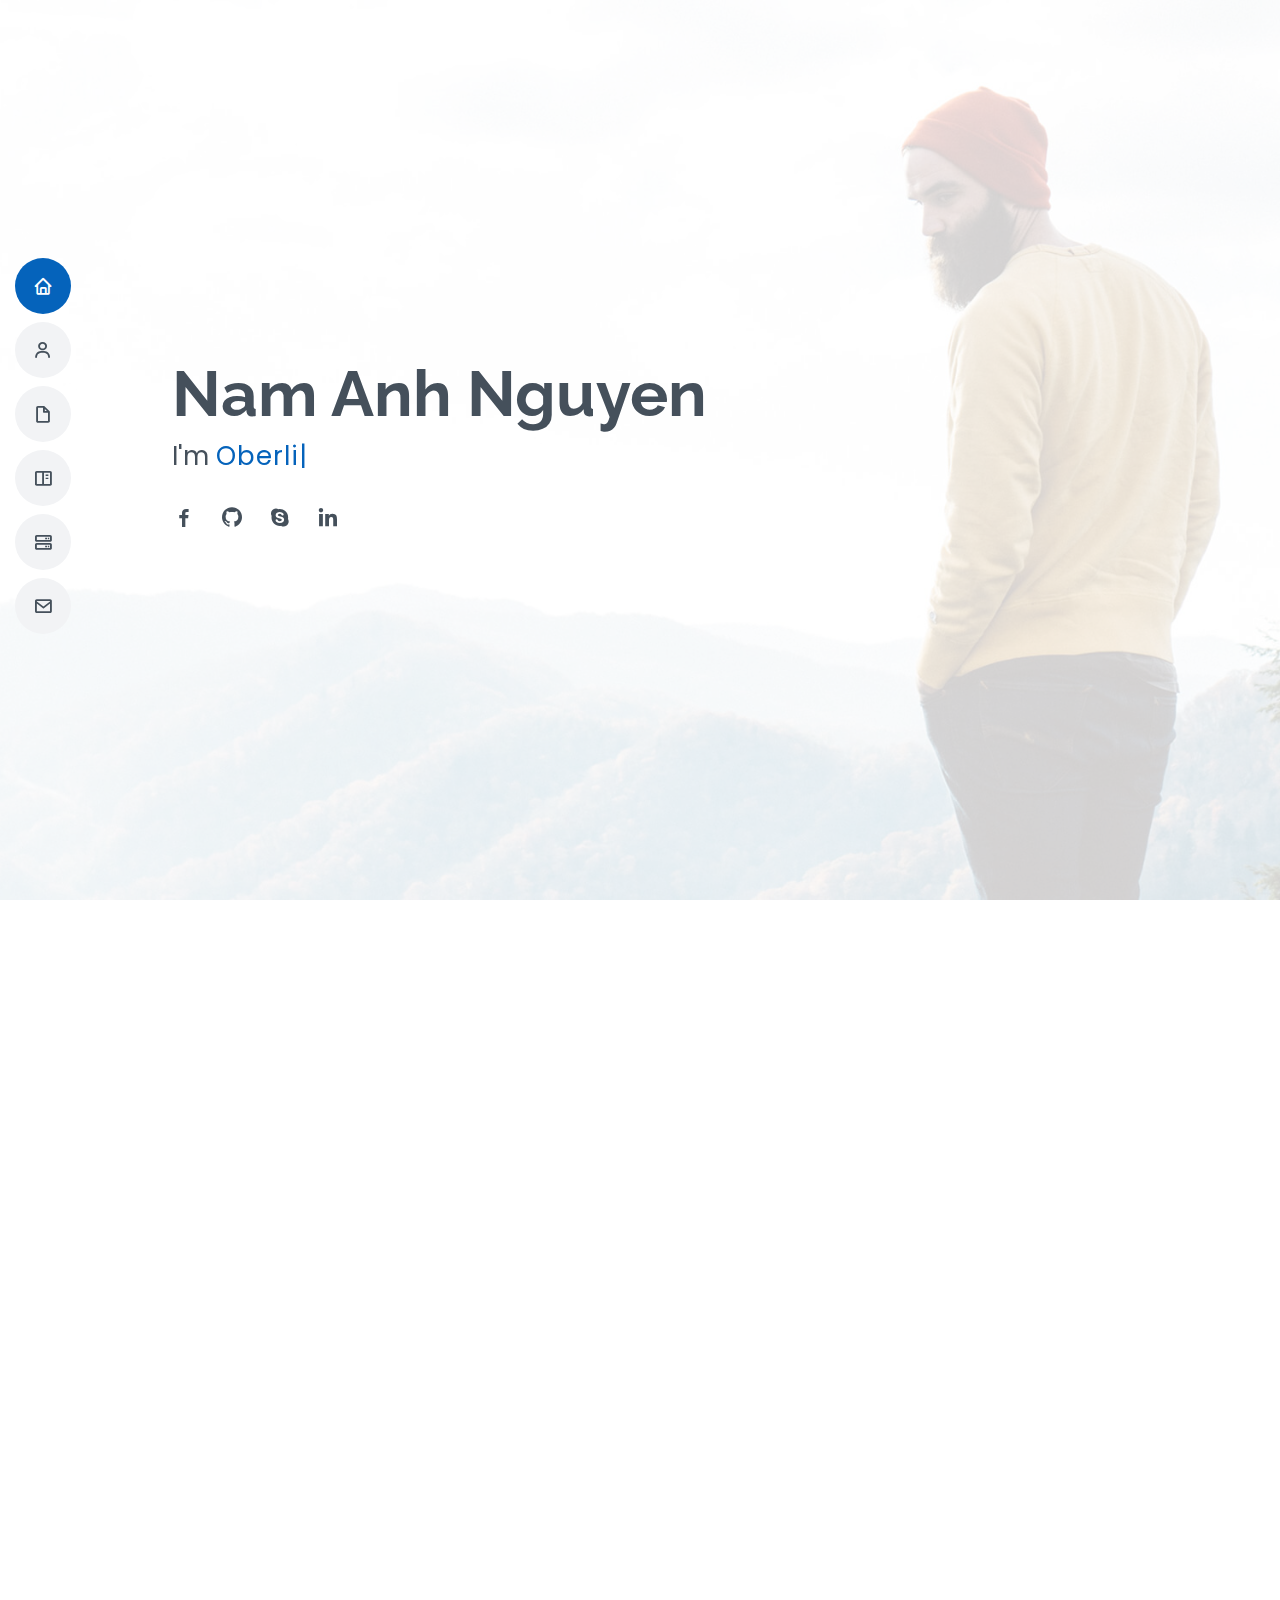
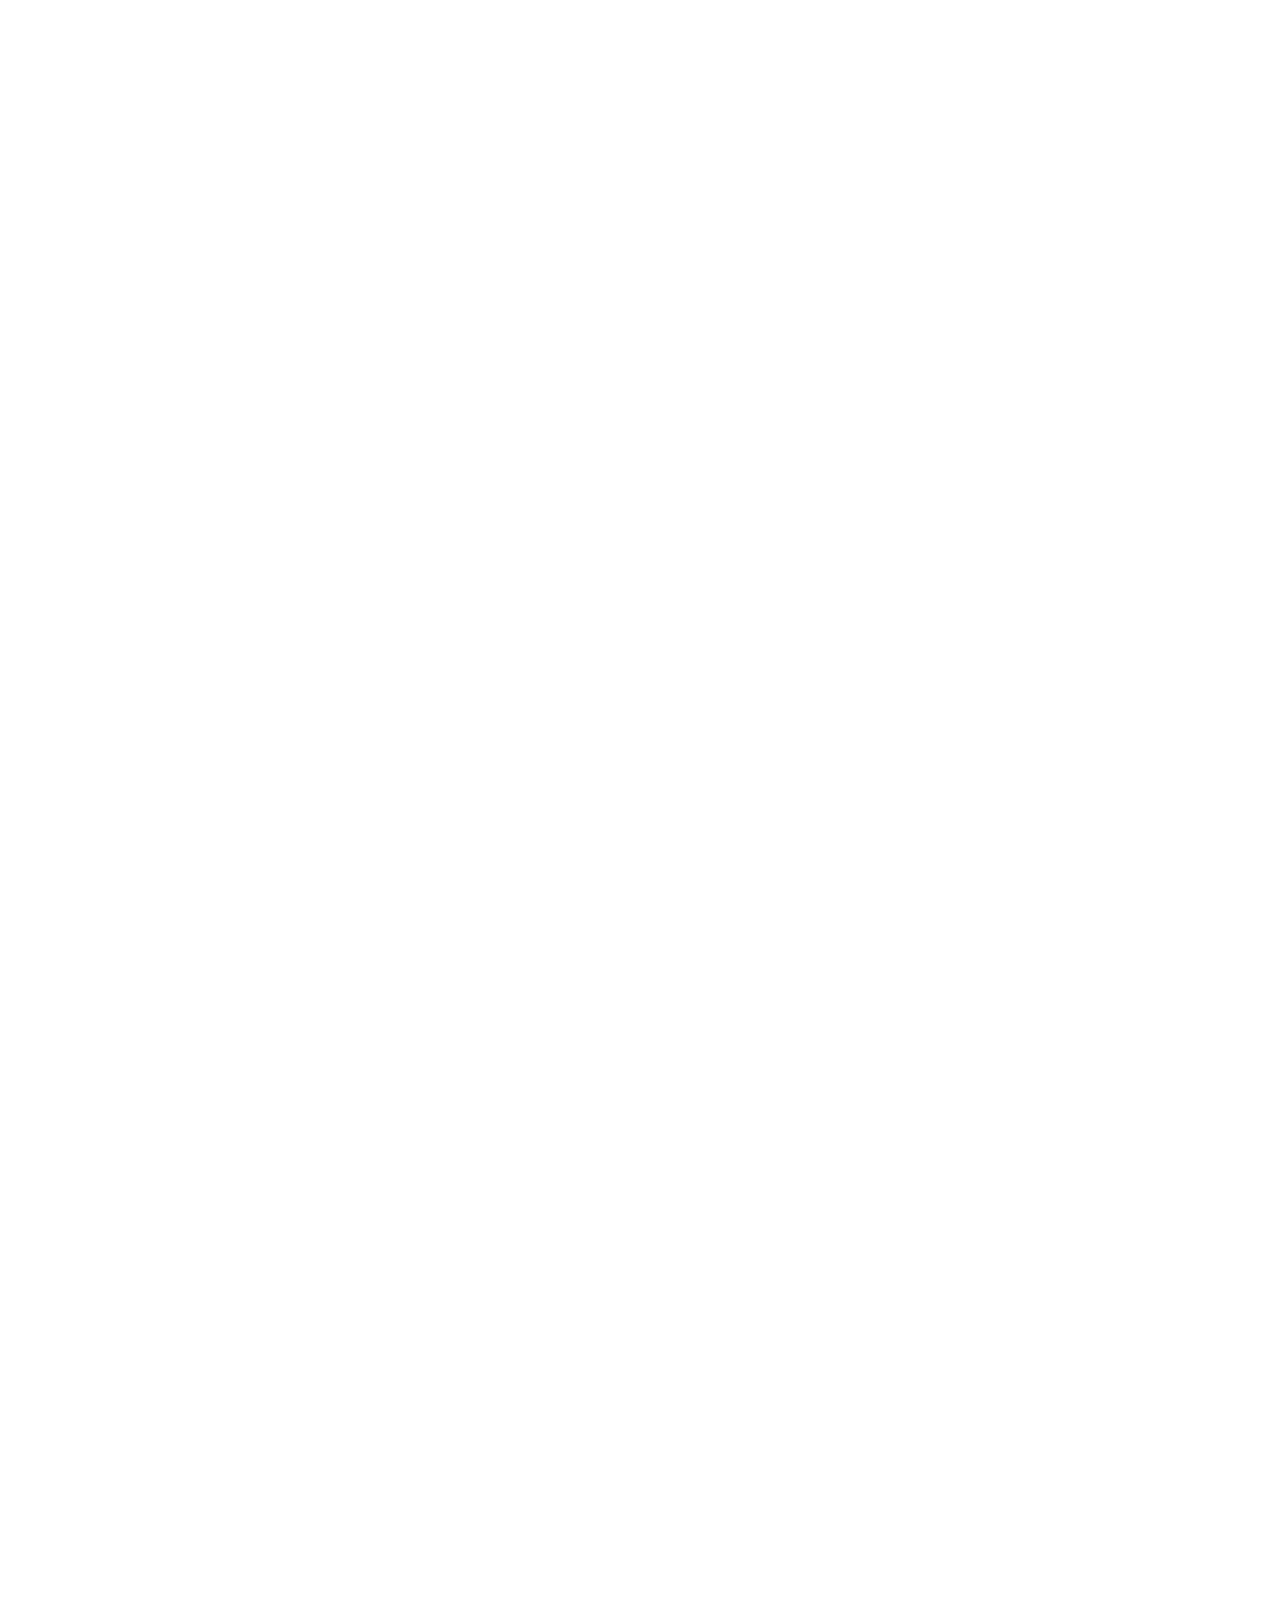
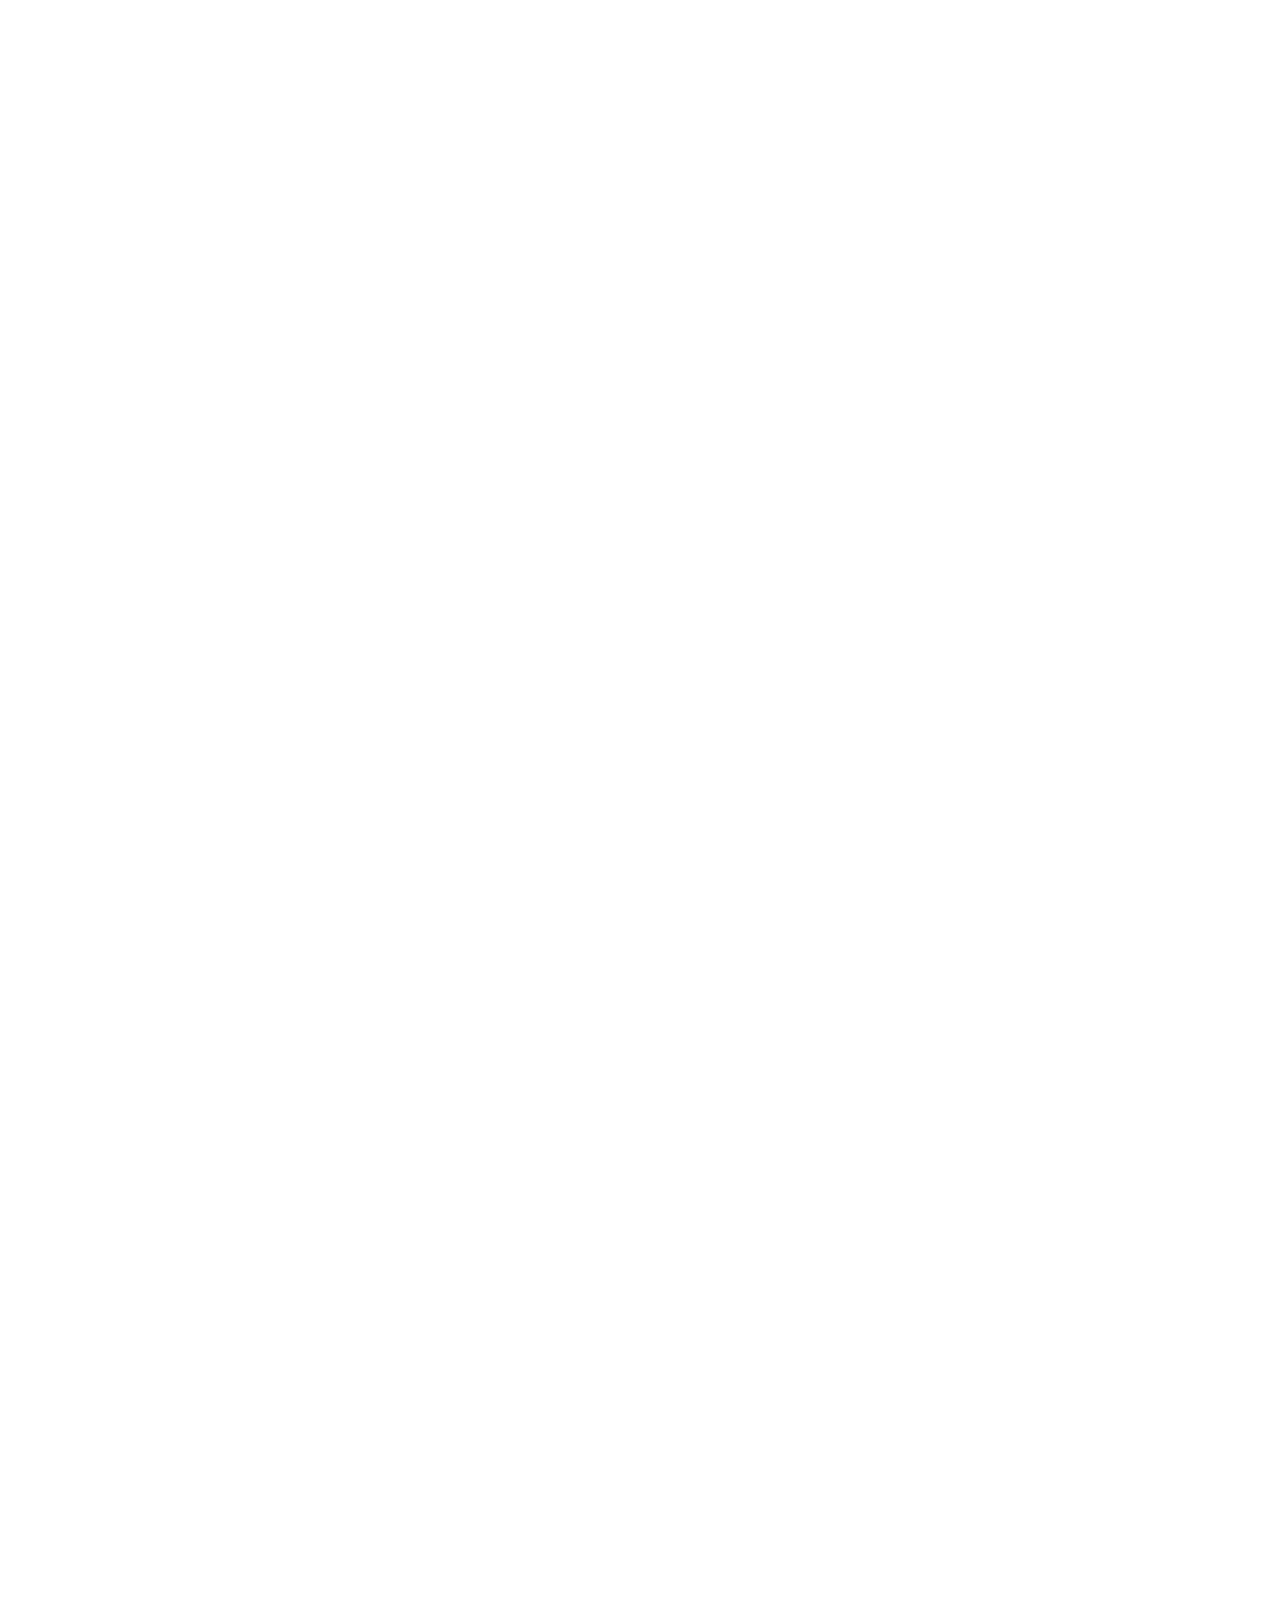
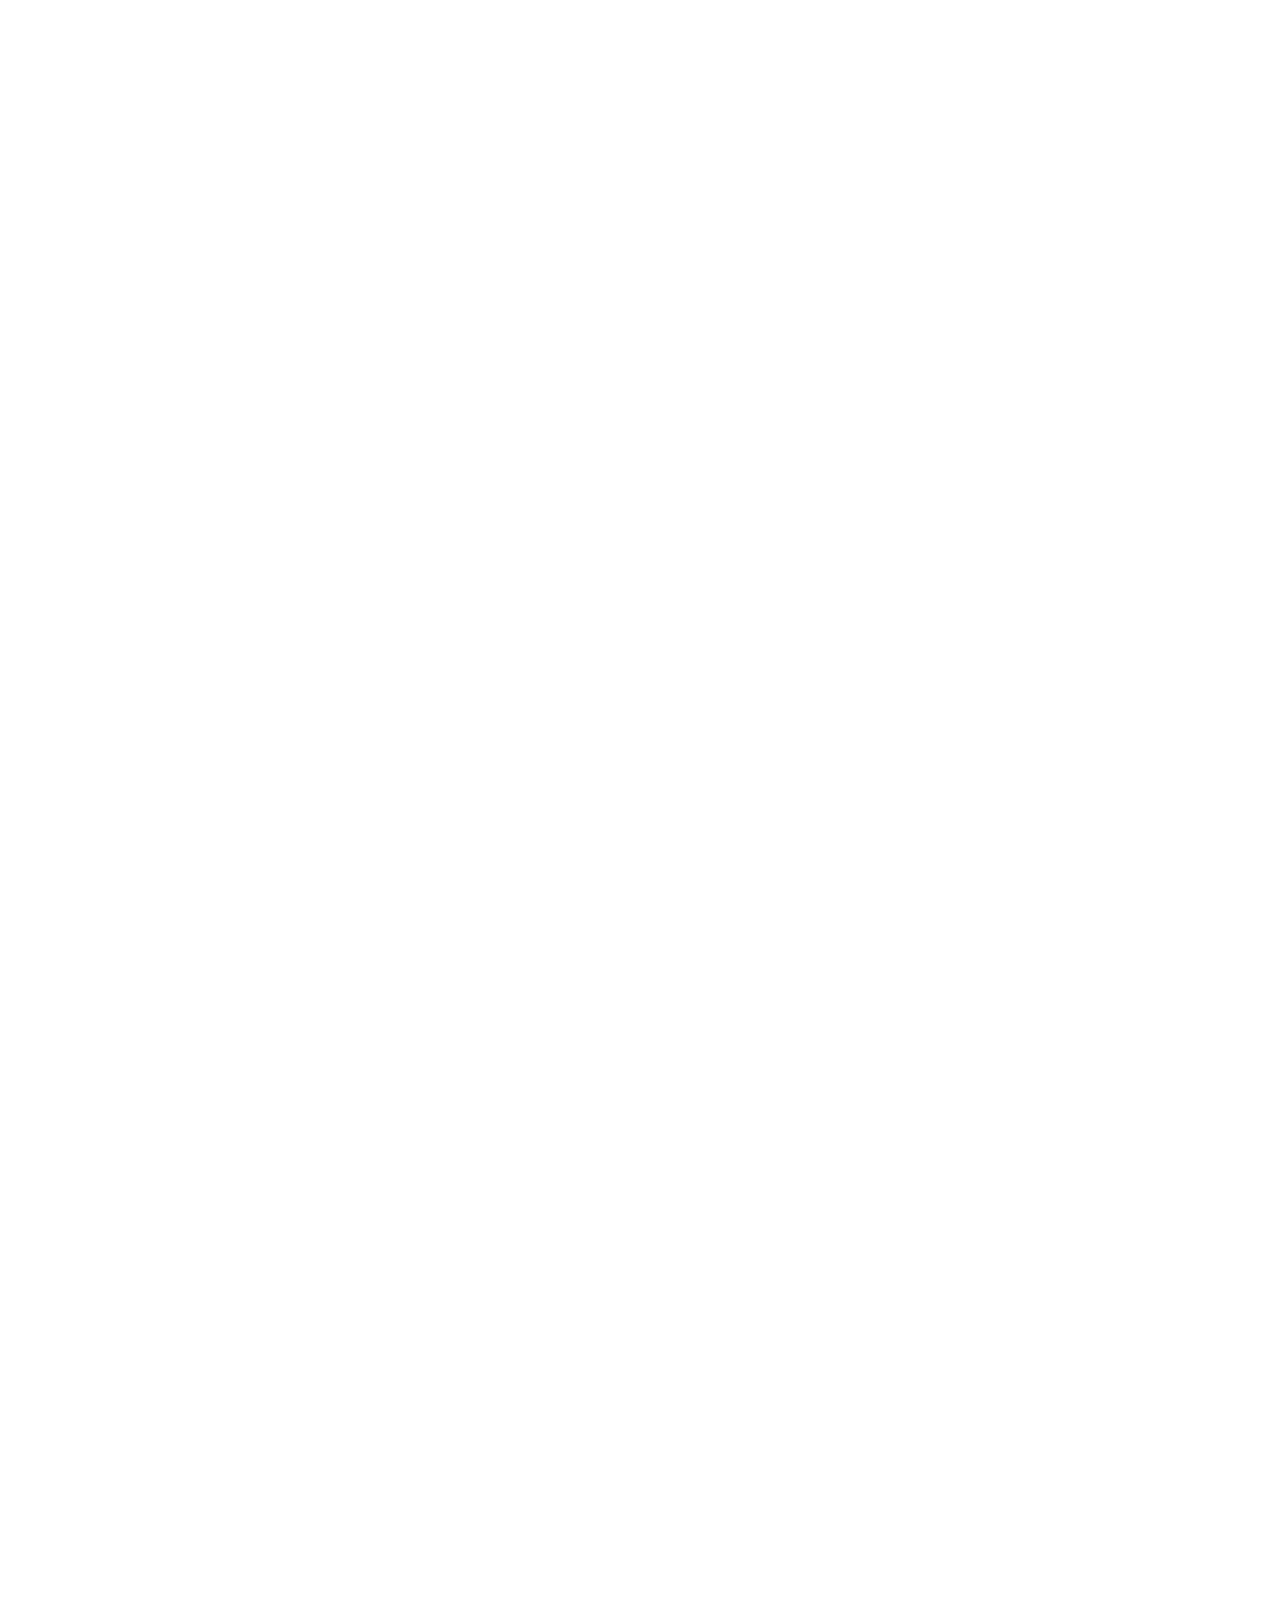
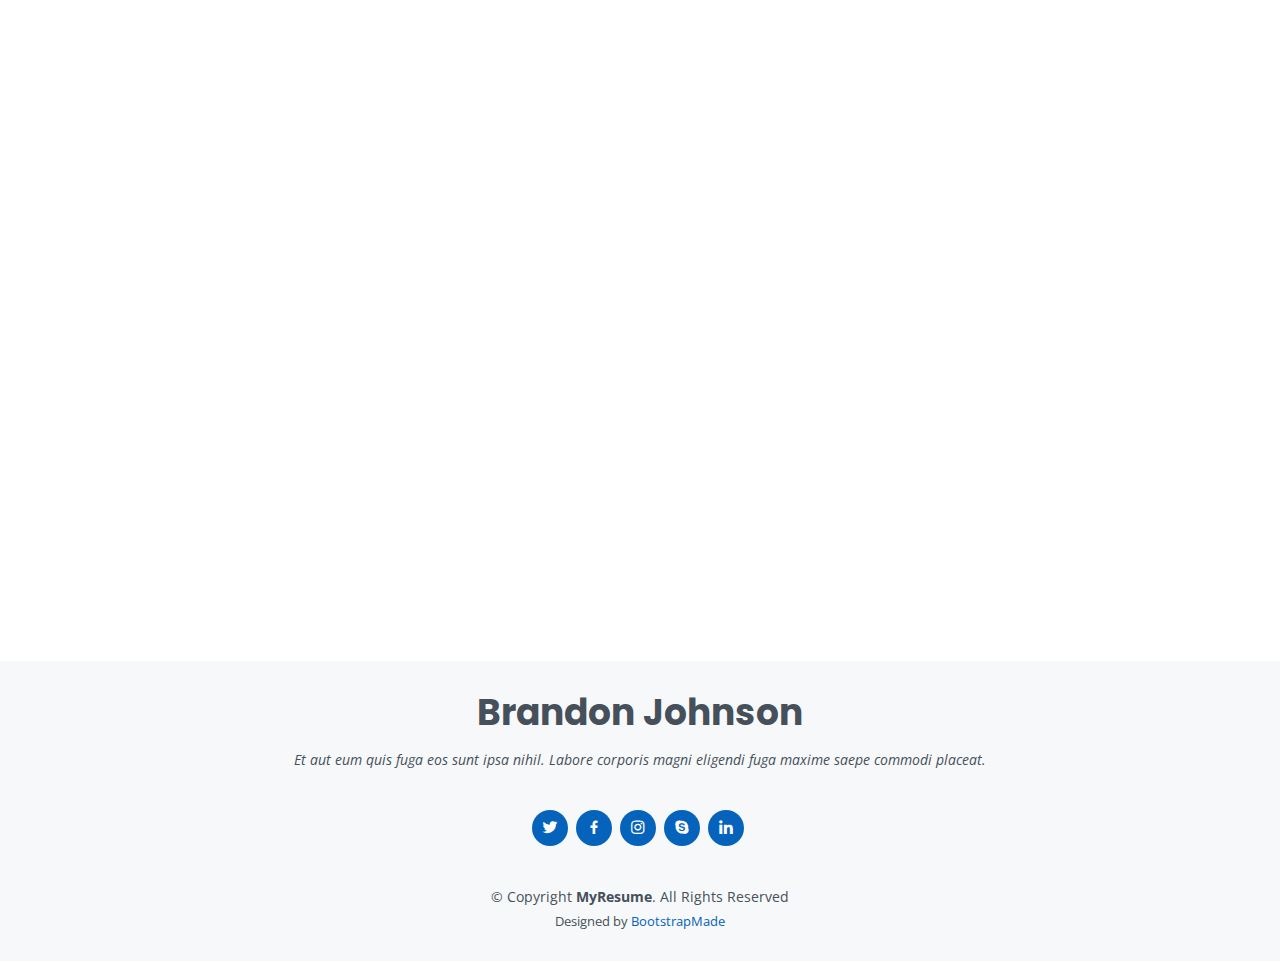
==== commit 2f8d9a82: "Update index.html" ====
--- a/index.html
+++ b/index.html
@@ -9,7 +9,6 @@
   <meta content="" name="description">
   <meta content="" name="keywords">
 
-  <!-- Favicons -->
   <link href="assets/img/favicon.png" rel="icon">
   <link href="assets/img/apple-touch-icon.png" rel="apple-touch-icon">
 
@@ -26,13 +25,6 @@
 
   <!-- Template Main CSS File -->
   <link href="assets/css/style.css" rel="stylesheet">
-
-  <!-- =======================================================
-  * Template Name: MyResume - v4.7.0
-  * Template URL: https://bootstrapmade.com/free-html-bootstrap-template-my-resume/
-  * Author: BootstrapMade.com
-  * License: https://bootstrapmade.com/license/
-  ======================================================== -->
 </head>
 
 <body>
@@ -56,20 +48,19 @@
 
   </header><!-- End Header -->
 
-  <!-- ======= Hero Section ======= -->
+  <!-- ======= Home Section ======= -->
   <section id="hero" class="d-flex flex-column justify-content-center">
     <div class="container" data-aos="zoom-in" data-aos-delay="100">
-      <h1>Brandon Johnson</h1>
-      <p>I'm <span class="typed" data-typed-items="Designer, Developer, Freelancer, Photographer"></span></p>
+      <h1>Nam Anh Nguyen</h1>
+      <p>I'm <span class="typed" data-typed-items="Oberlin Student 2024, Computer Science Major, Psychology Major"></span></p>
       <div class="social-links">
-        <a href="#" class="twitter"><i class="bx bxl-twitter"></i></a>
         <a href="#" class="facebook"><i class="bx bxl-facebook"></i></a>
-        <a href="#" class="instagram"><i class="bx bxl-instagram"></i></a>
+        <a href="#" class="github"><i class="bx bxl-github"></i></a>
         <a href="#" class="google-plus"><i class="bx bxl-skype"></i></a>
         <a href="#" class="linkedin"><i class="bx bxl-linkedin"></i></a>
       </div>
     </div>
-  </section><!-- End Hero -->
+  </section><!-- End Home -->
 
   <main id="main">
 
@@ -742,4 +733,4 @@
 
 </body>
 
-</html>+</html>
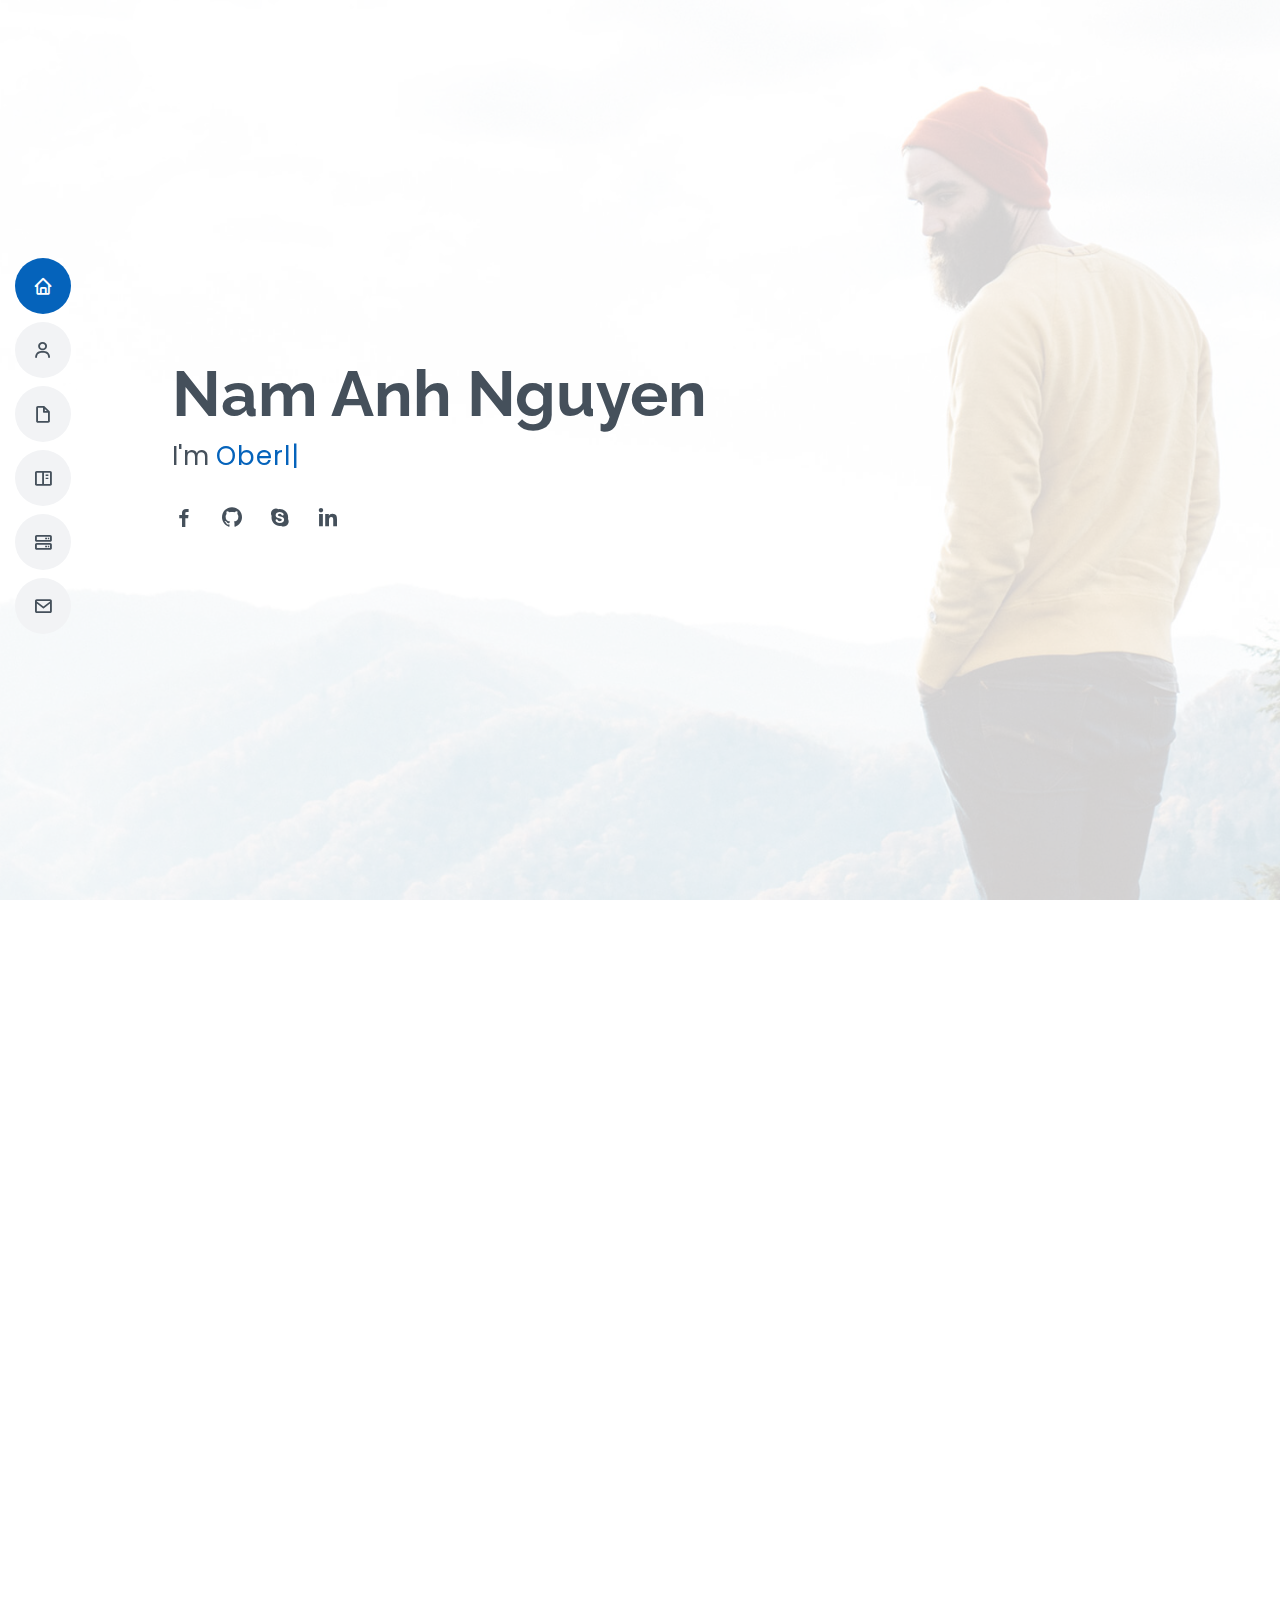
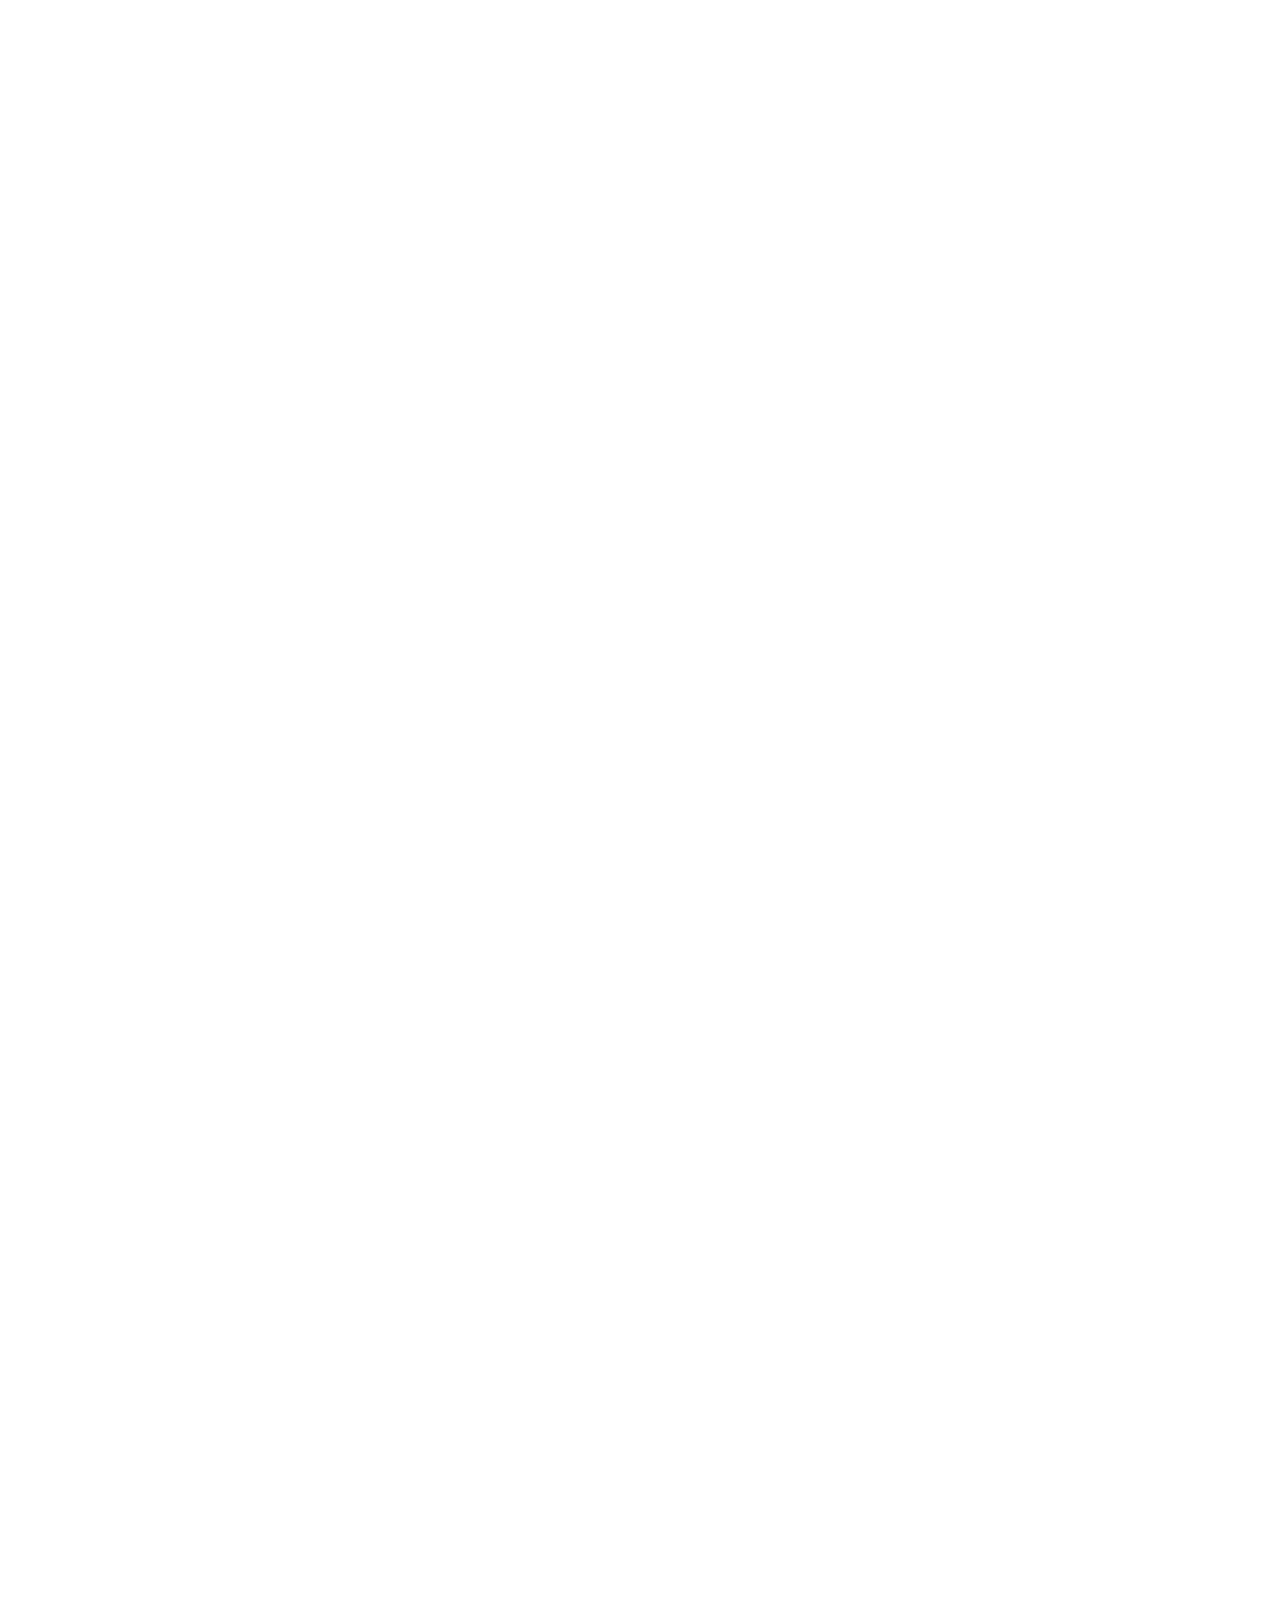
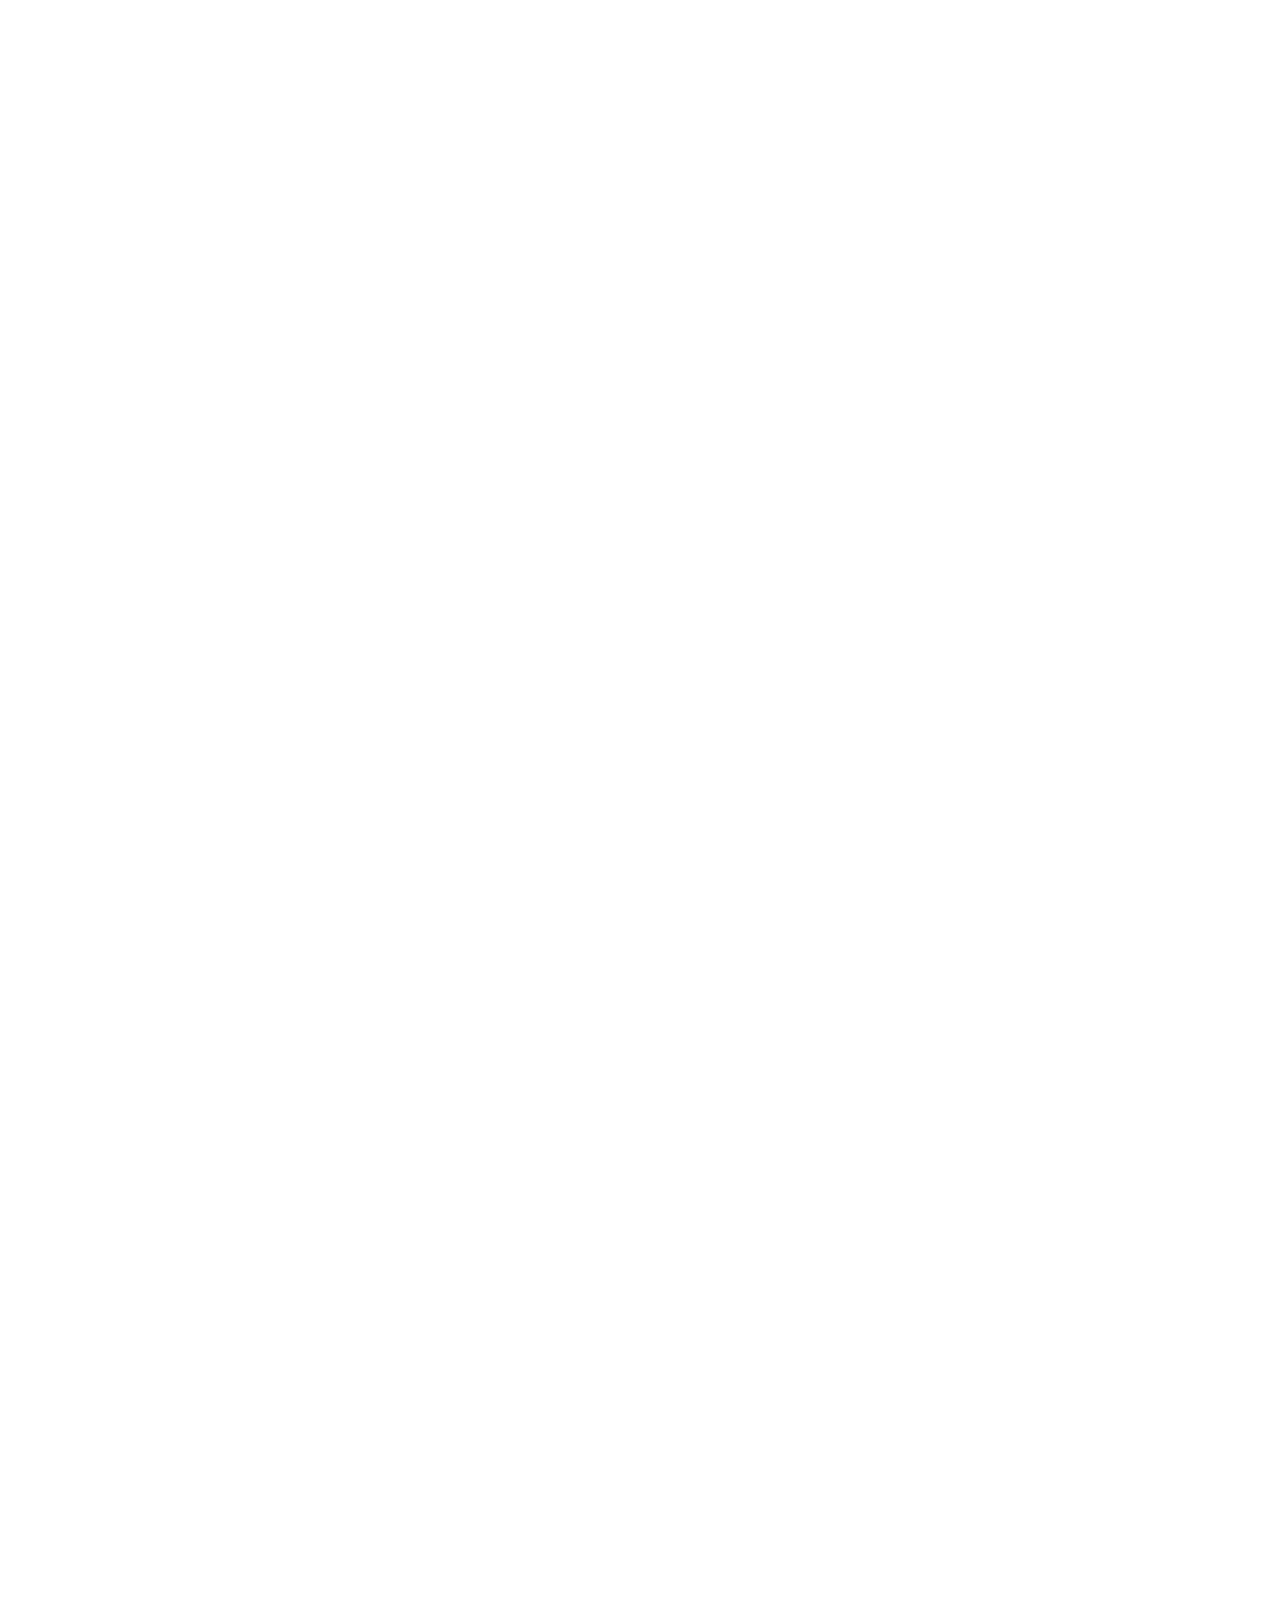
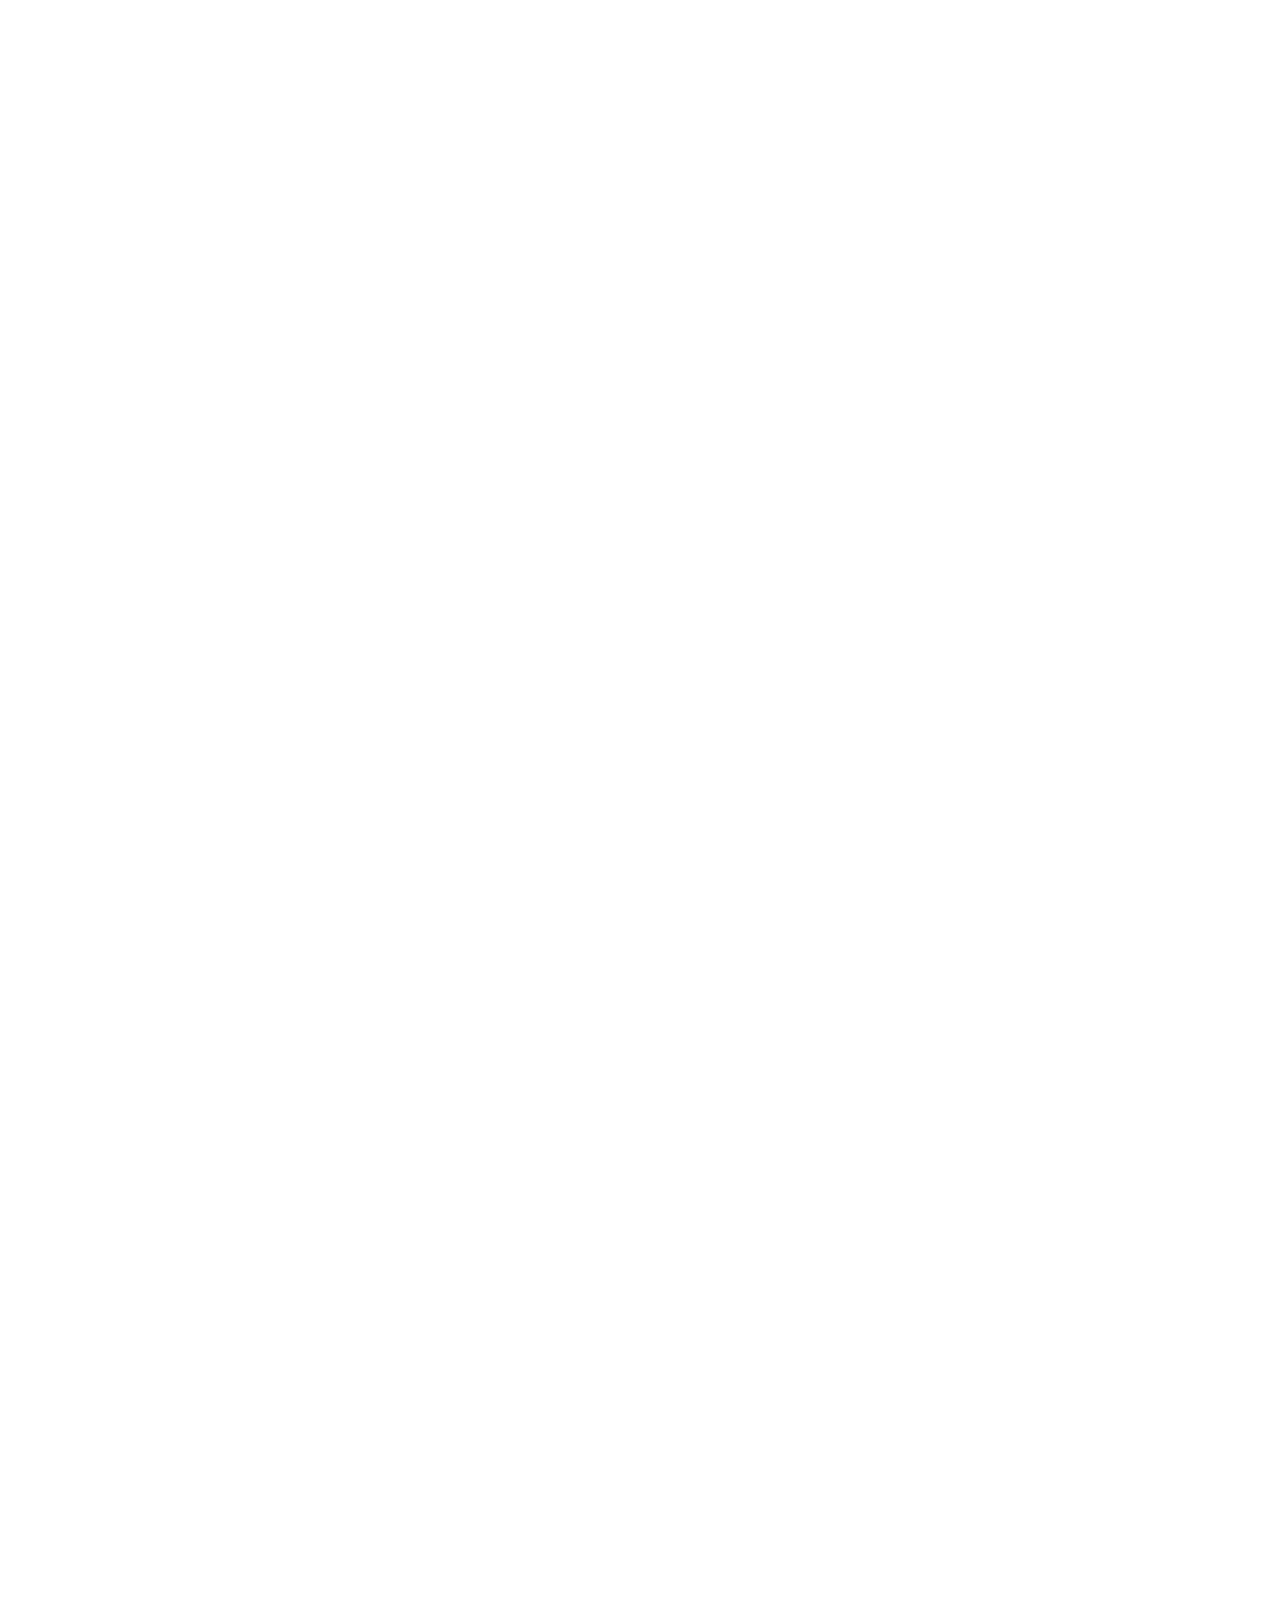
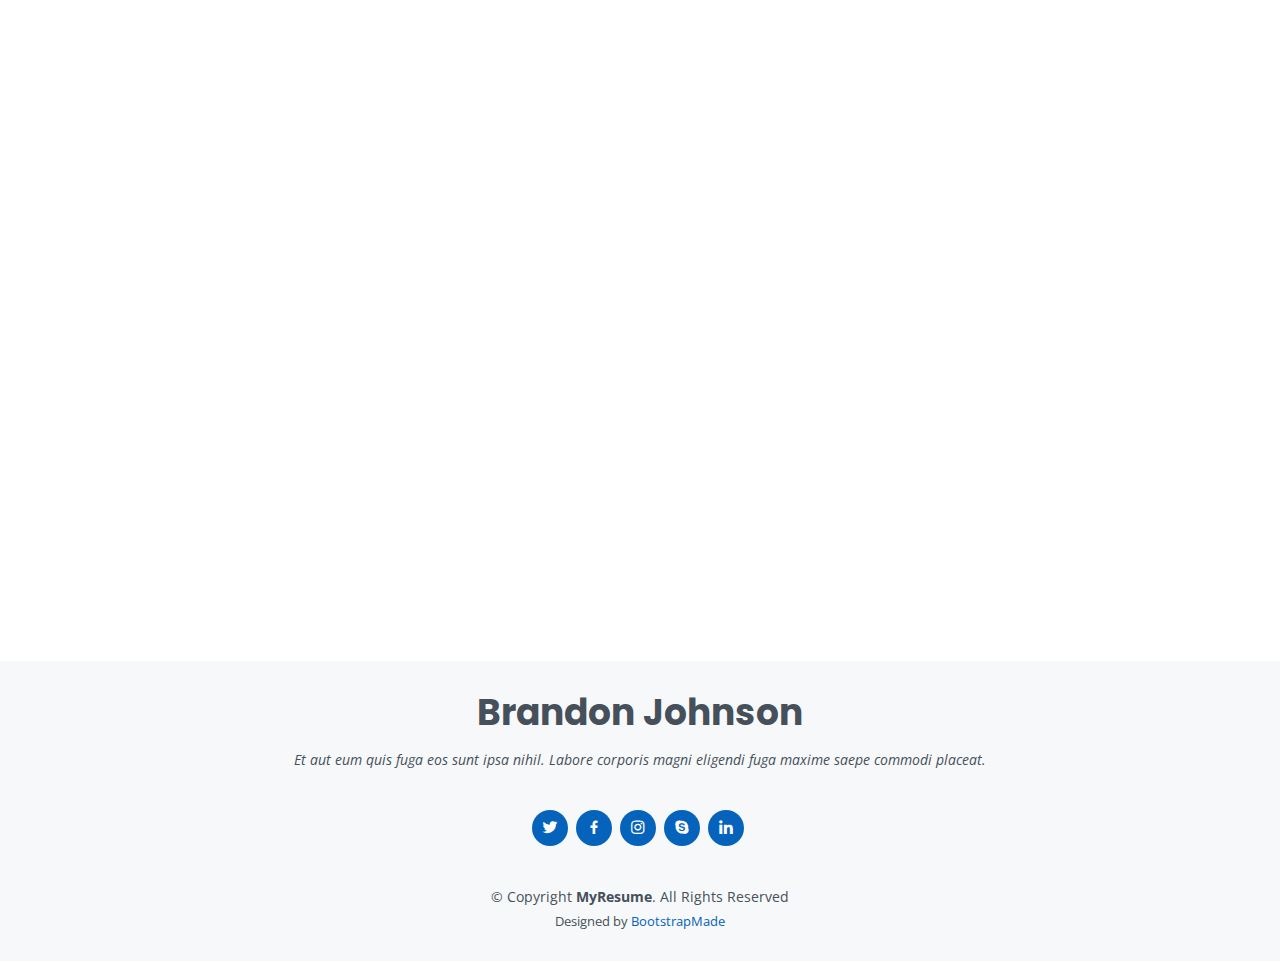
==== commit b8913e3e: "Update index.html" ====
--- a/index.html
+++ b/index.html
@@ -5,7 +5,7 @@
   <meta charset="utf-8">
   <meta content="width=device-width, initial-scale=1.0" name="viewport">
 
-  <title>MyResume Bootstrap Template - Index</title>
+  <title>47145NNA</title>
   <meta content="" name="description">
   <meta content="" name="keywords">
 
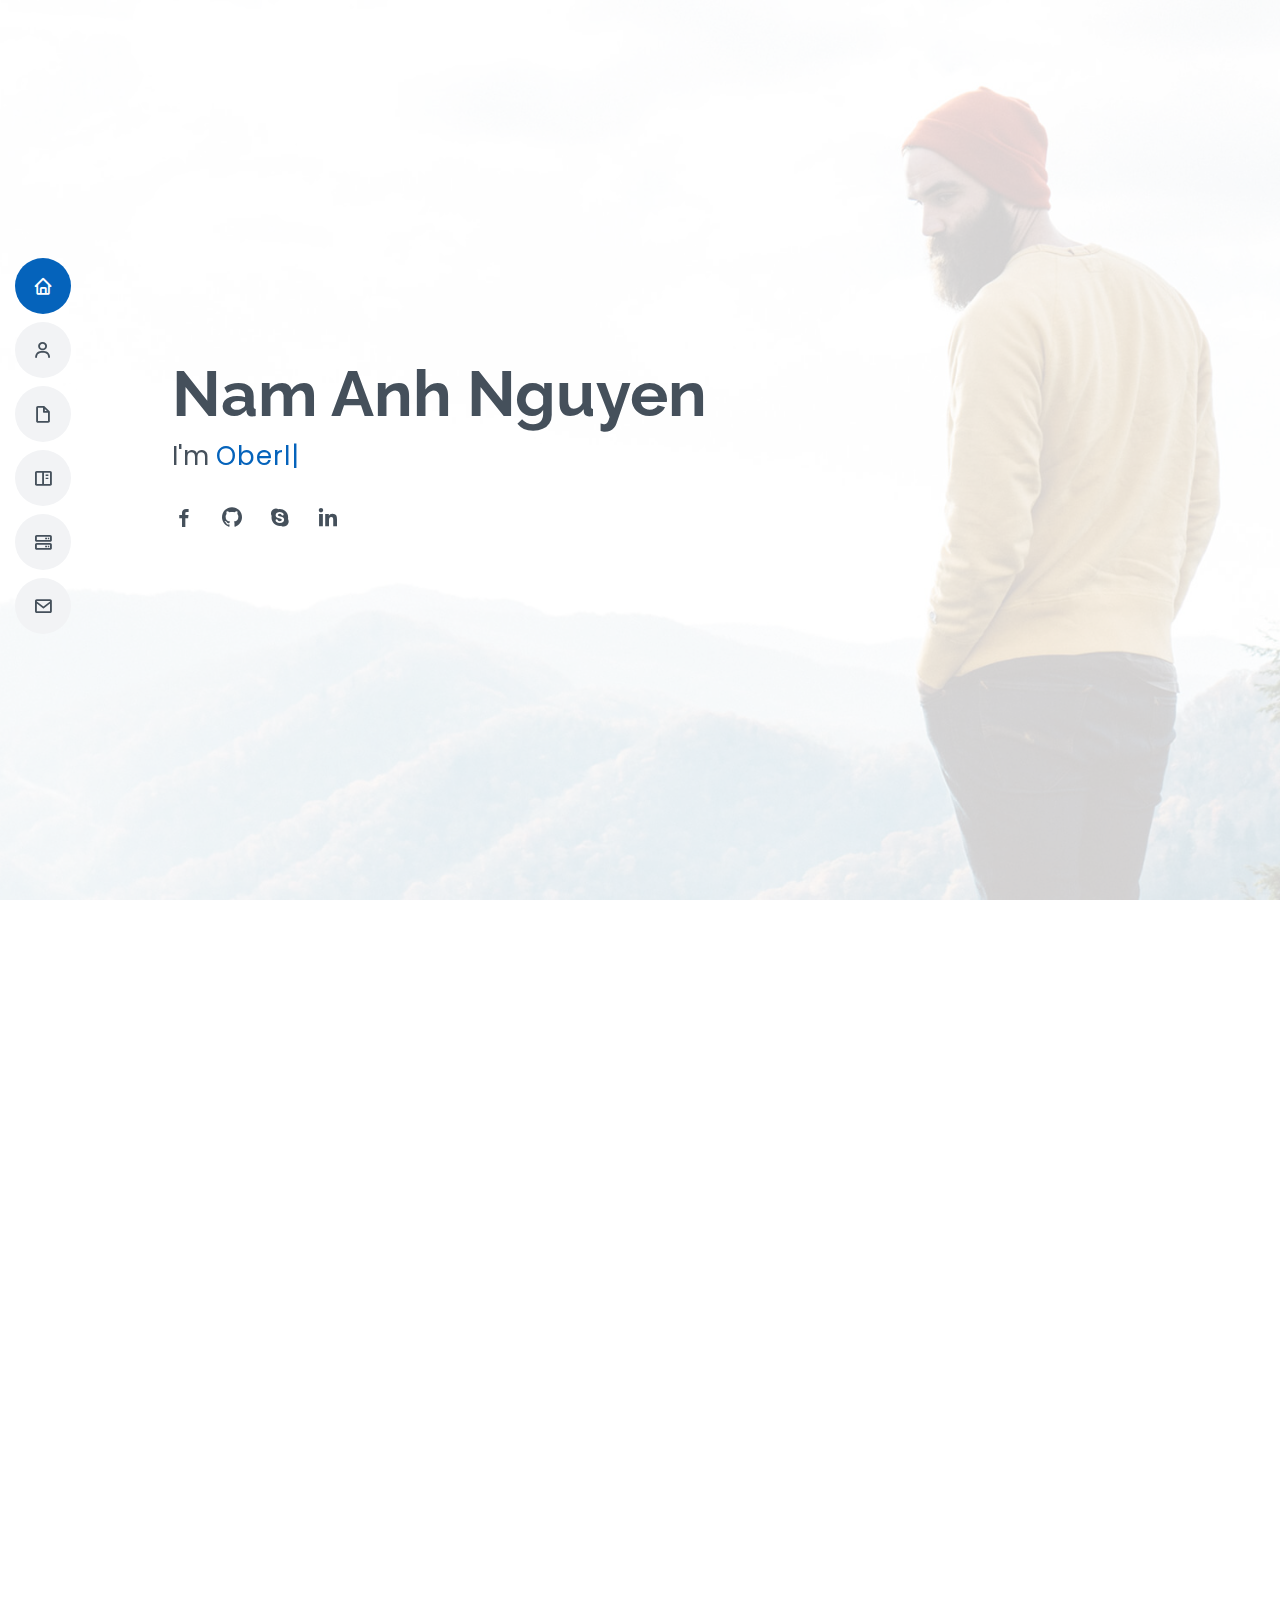
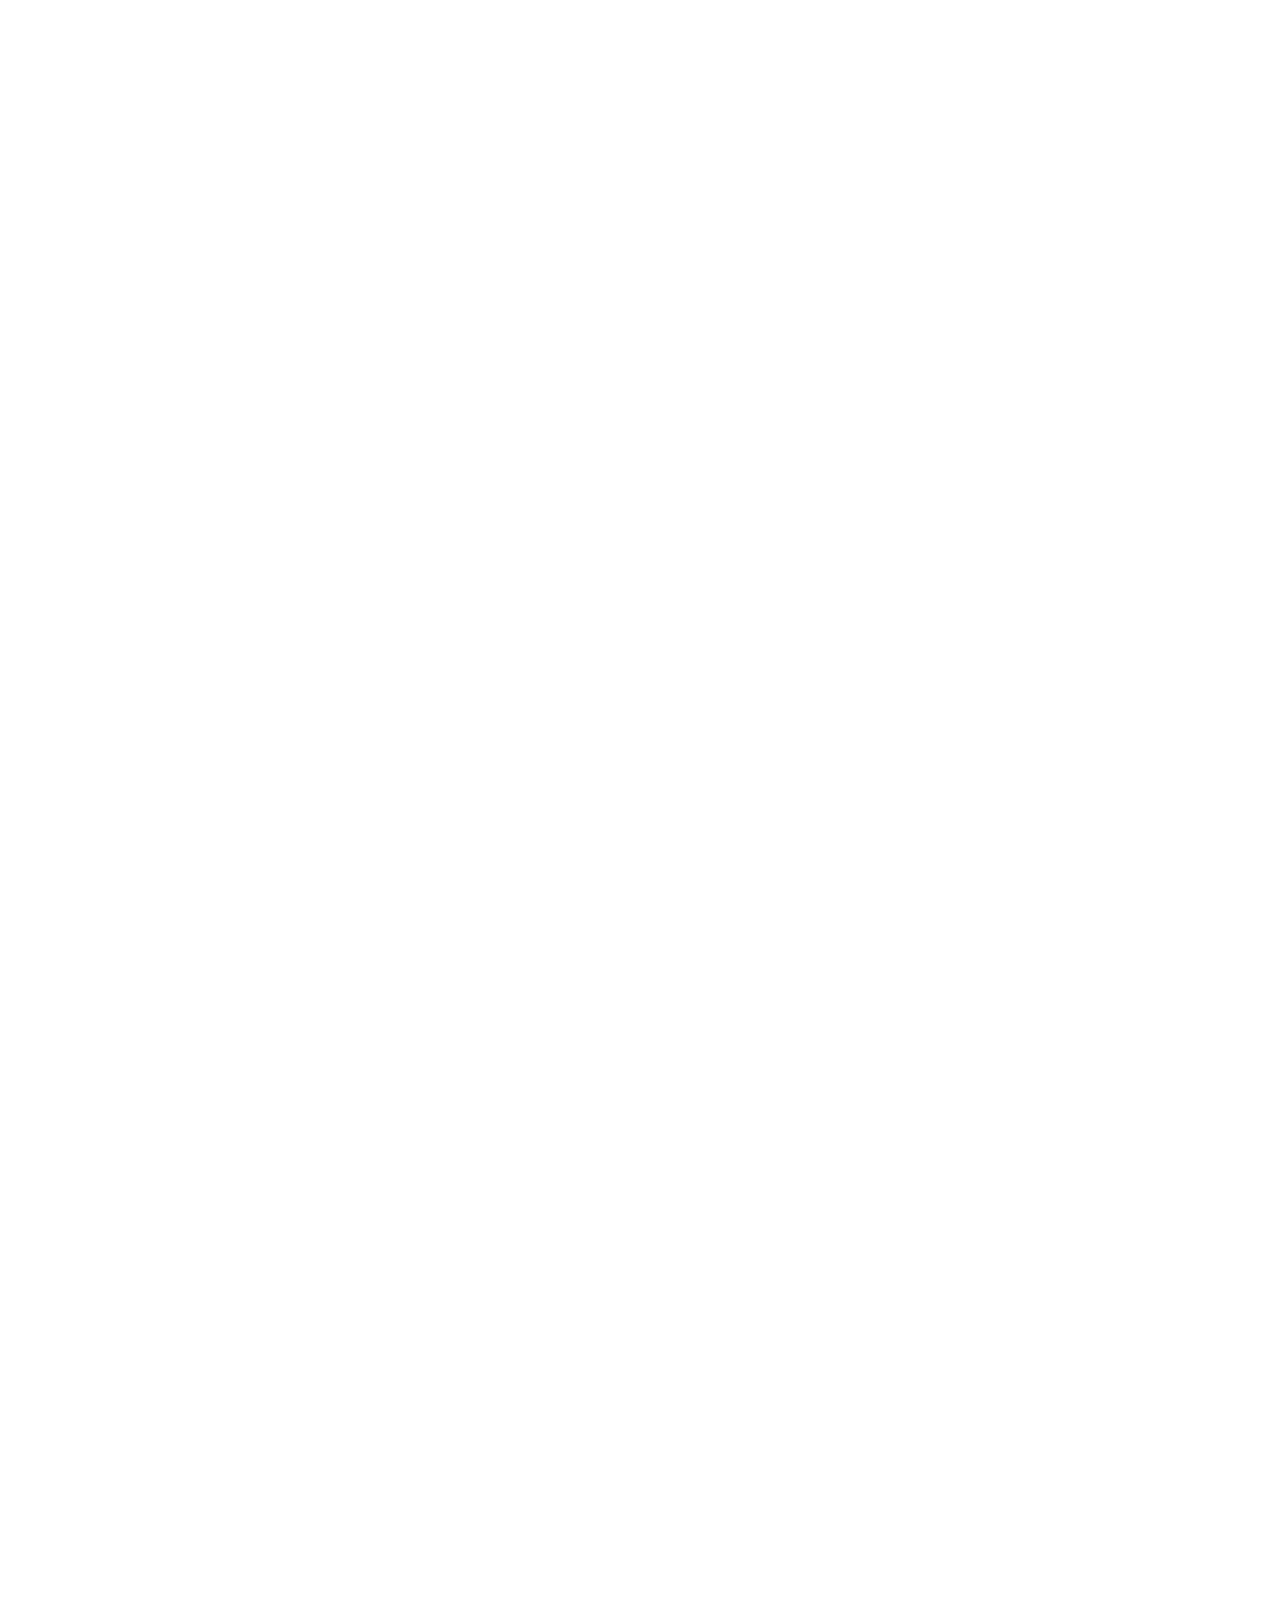
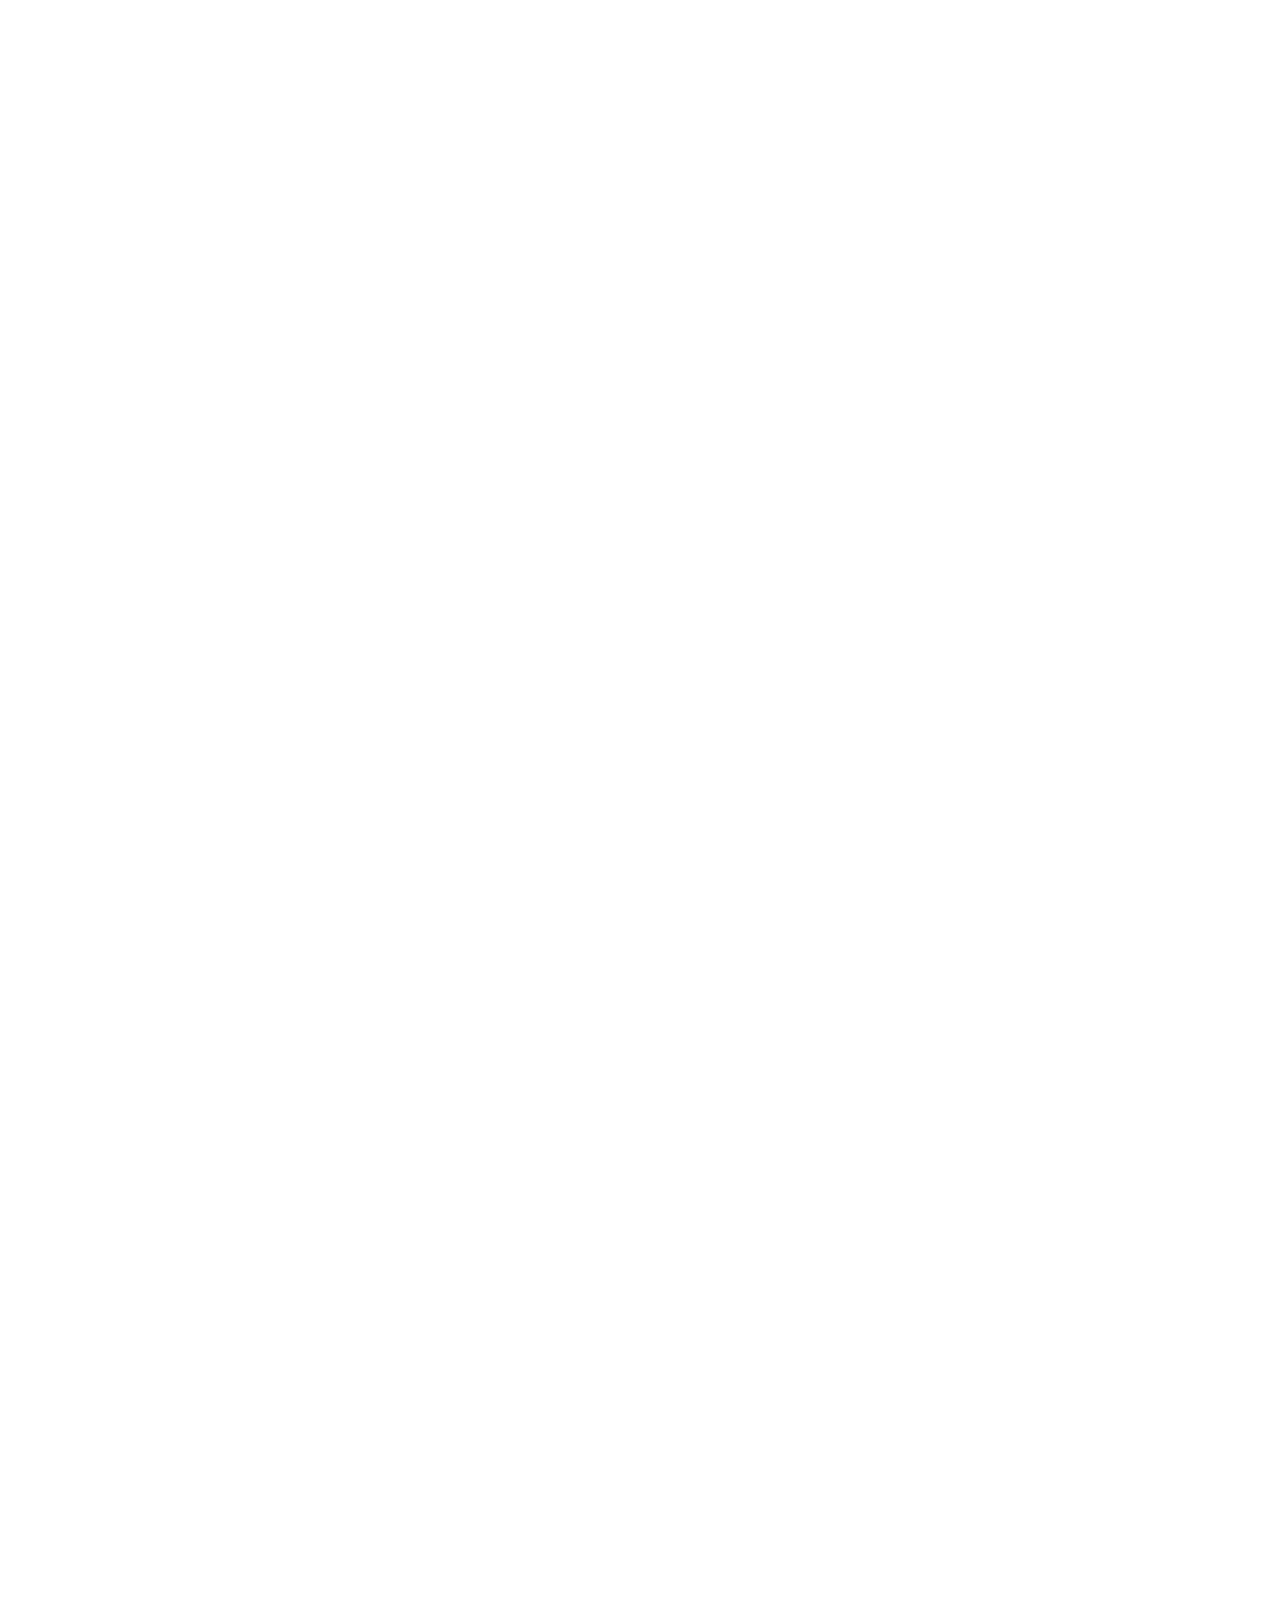
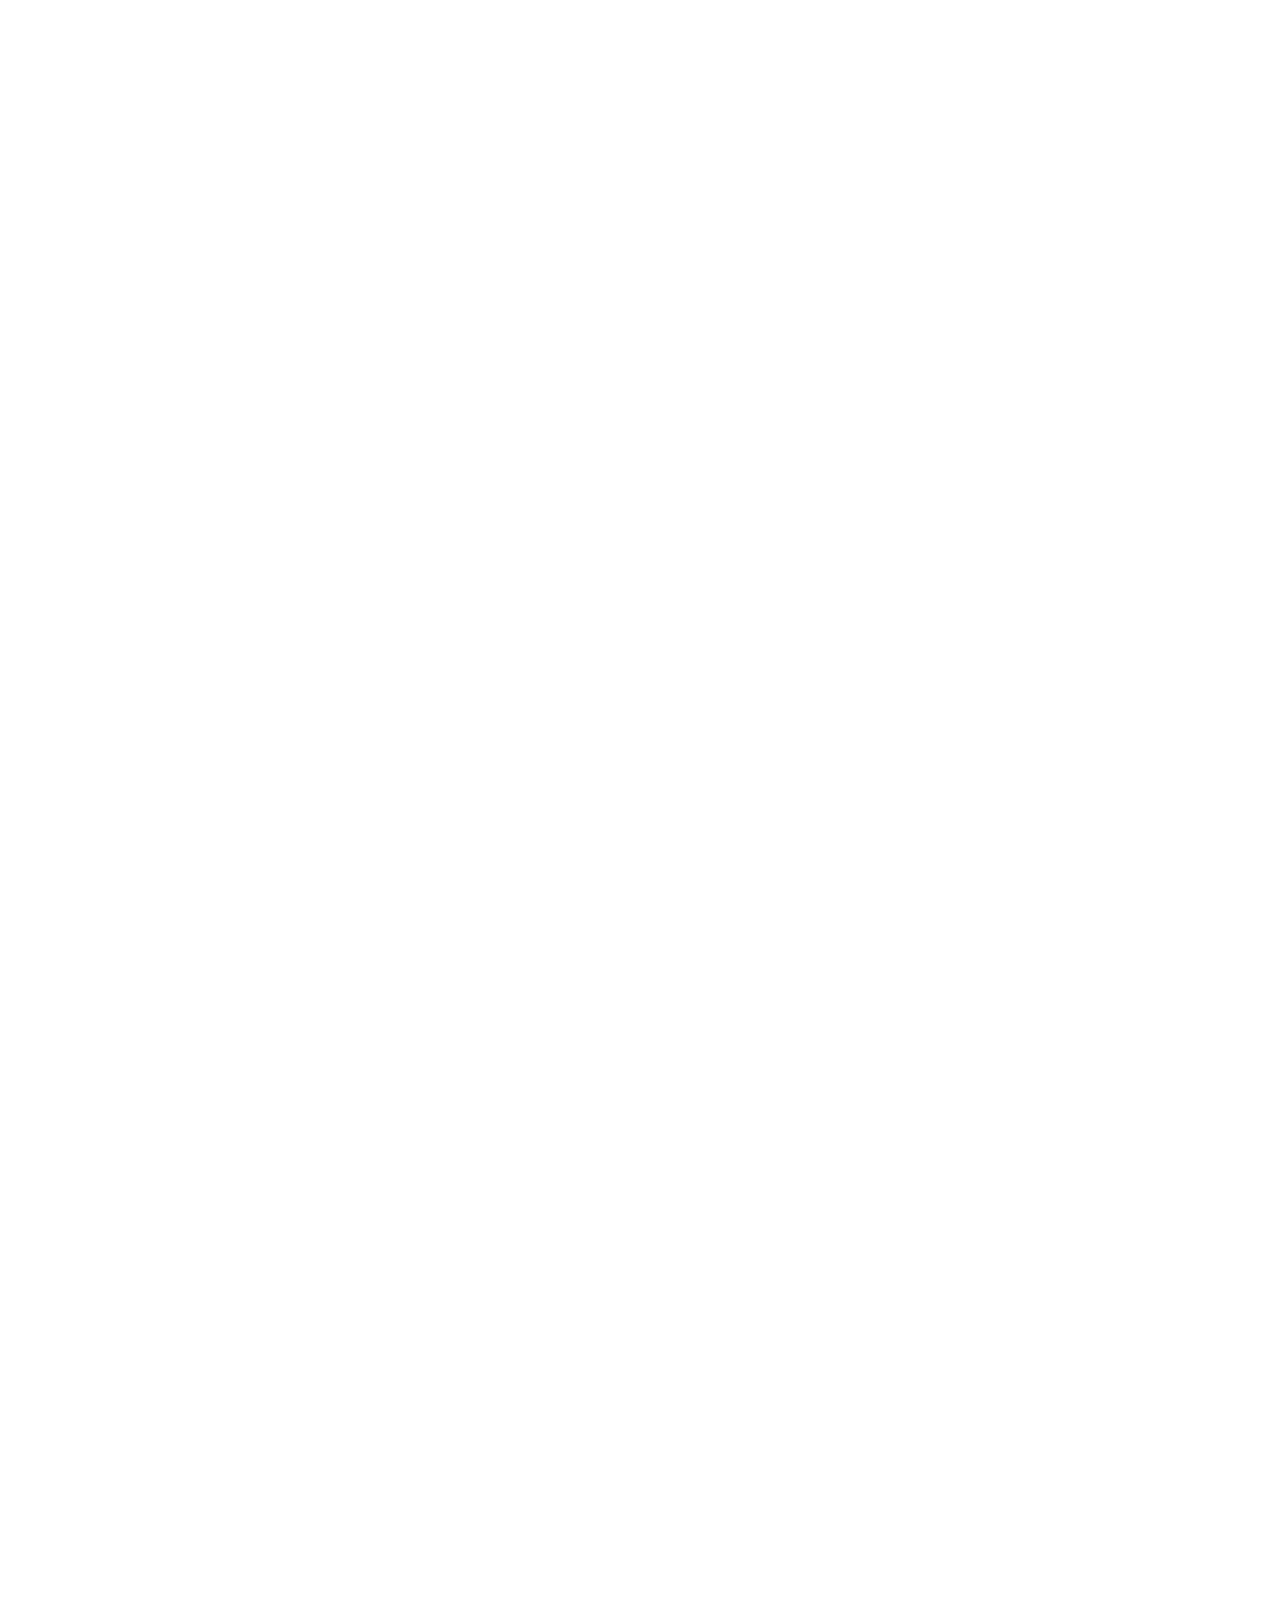
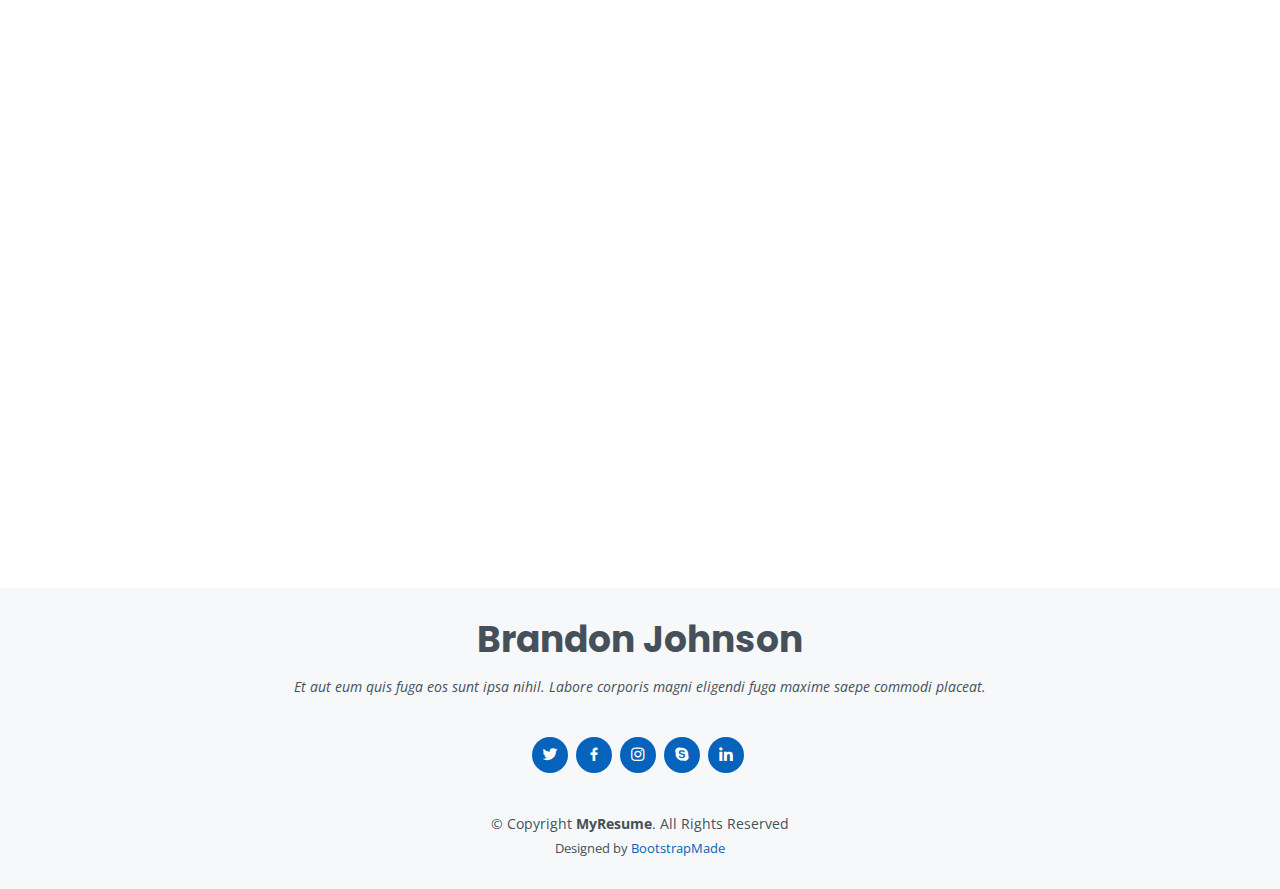
==== commit eceb886a: "Add files via upload" ====
--- a/index.html
+++ b/index.html
@@ -5,10 +5,11 @@
   <meta charset="utf-8">
   <meta content="width=device-width, initial-scale=1.0" name="viewport">
 
-  <title>47145NNA</title>
+  <title>47145NNA.me</title>
   <meta content="" name="description">
   <meta content="" name="keywords">
 
+  <!-- Favicons -->
   <link href="assets/img/favicon.png" rel="icon">
   <link href="assets/img/apple-touch-icon.png" rel="apple-touch-icon">
 
@@ -25,6 +26,13 @@
 
   <!-- Template Main CSS File -->
   <link href="assets/css/style.css" rel="stylesheet">
+
+  <!-- =======================================================
+  * Template Name: MyResume - v4.7.0
+  * Template URL: https://bootstrapmade.com/free-html-bootstrap-template-my-resume/
+  * Author: BootstrapMade.com
+  * License: https://bootstrapmade.com/license/
+  ======================================================== -->
 </head>
 
 <body>
@@ -48,7 +56,7 @@
 
   </header><!-- End Header -->
 
-  <!-- ======= Home Section ======= -->
+  <!-- ======= Hero Section ======= -->
   <section id="hero" class="d-flex flex-column justify-content-center">
     <div class="container" data-aos="zoom-in" data-aos-delay="100">
       <h1>Nam Anh Nguyen</h1>
@@ -60,7 +68,7 @@
         <a href="#" class="linkedin"><i class="bx bxl-linkedin"></i></a>
       </div>
     </div>
-  </section><!-- End Home -->
+  </section><!-- End Hero -->
 
   <main id="main">
 
@@ -624,7 +632,6 @@
     <!-- ======= Contact Section ======= -->
     <section id="contact" class="contact">
       <div class="container" data-aos="fade-up">
-
         <div class="section-title">
           <h2>Contact</h2>
         </div>
@@ -636,49 +643,22 @@
               <div class="address">
                 <i class="bi bi-geo-alt"></i>
                 <h4>Location:</h4>
-                <p>A108 Adam Street, New York, NY 535022</p>
+                <p>135 West Lorain Street OCMR 1951, Oberlin, Ohio, 44074</p>
               </div>
 
               <div class="email">
                 <i class="bi bi-envelope"></i>
                 <h4>Email:</h4>
-                <p>info@example.com</p>
+                <p>namanhnguyenx@gmail.com</p>
               </div>
 
               <div class="phone">
                 <i class="bi bi-phone"></i>
                 <h4>Call:</h4>
-                <p>+1 5589 55488 55s</p>
-              </div>
-
-            </div>
-
-          </div>
-
-          <div class="col-lg-8 mt-5 mt-lg-0">
-
-            <form action="forms/contact.php" method="post" role="form" class="php-email-form">
-              <div class="row">
-                <div class="col-md-6 form-group">
-                  <input type="text" name="name" class="form-control" id="name" placeholder="Your Name" required>
-                </div>
-                <div class="col-md-6 form-group mt-3 mt-md-0">
-                  <input type="email" class="form-control" name="email" id="email" placeholder="Your Email" required>
-                </div>
-              </div>
-              <div class="form-group mt-3">
-                <input type="text" class="form-control" name="subject" id="subject" placeholder="Subject" required>
-              </div>
-              <div class="form-group mt-3">
-                <textarea class="form-control" name="message" rows="5" placeholder="Message" required></textarea>
-              </div>
-              <div class="my-3">
-                <div class="loading">Loading</div>
-                <div class="error-message"></div>
-                <div class="sent-message">Your message has been sent. Thank you!</div>
-              </div>
-              <div class="text-center"><button type="submit">Send Message</button></div>
-            </form>
+                <p>440-219-1283</p>
+              </div>
+
+            </div>
 
           </div>
 
@@ -733,4 +713,4 @@
 
 </body>
 
-</html>
+</html>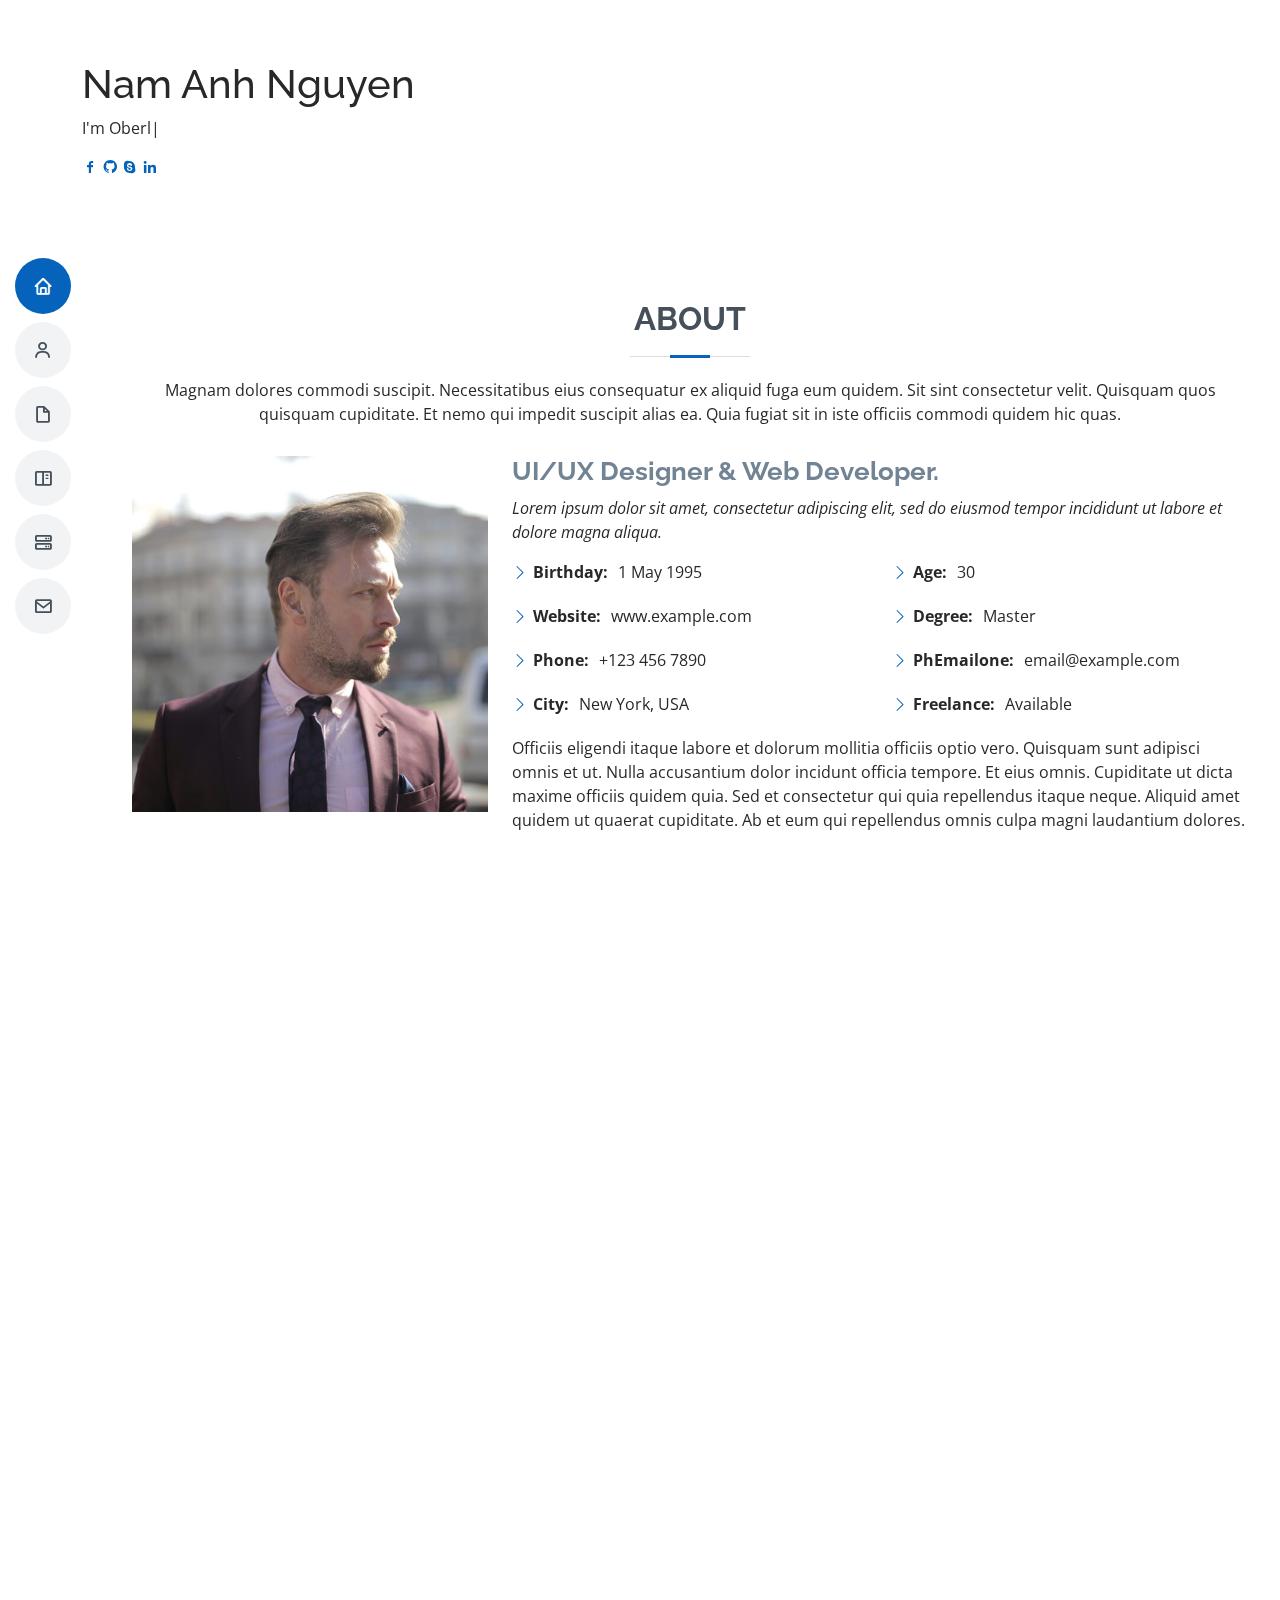
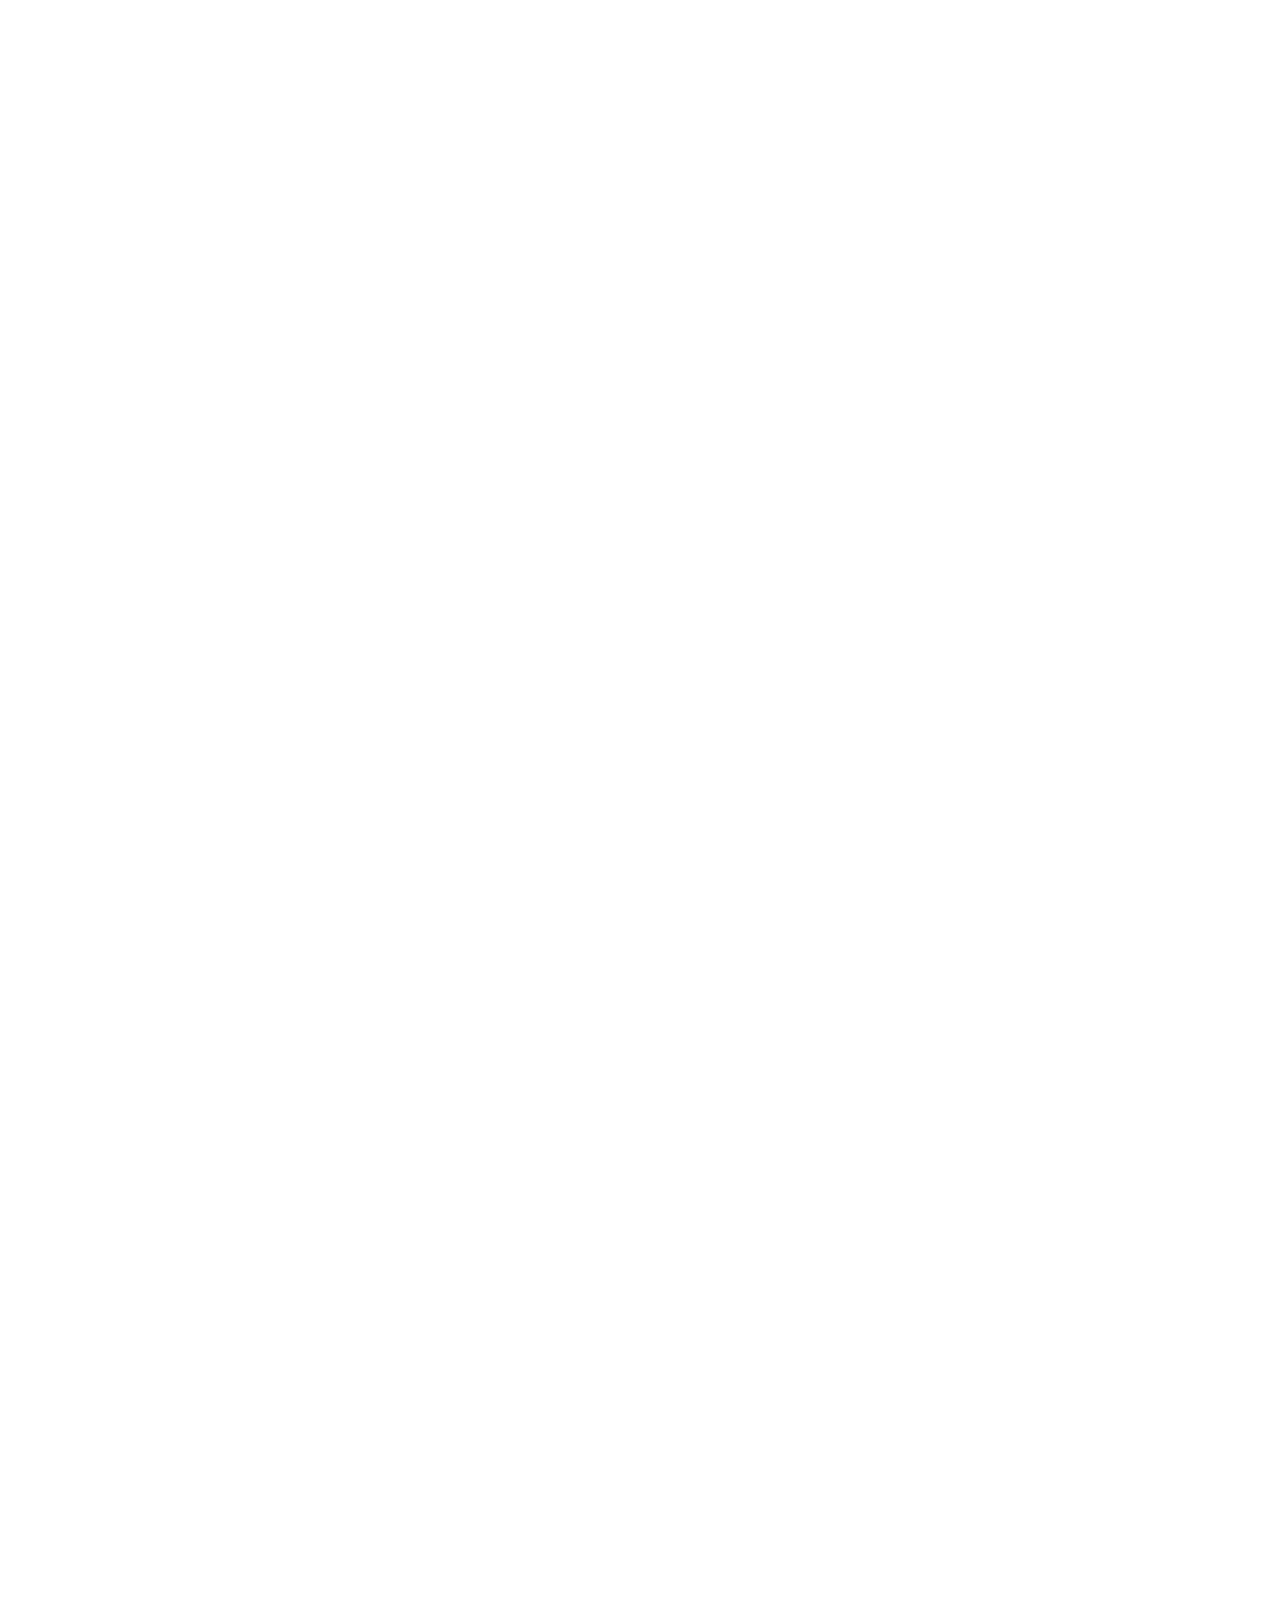
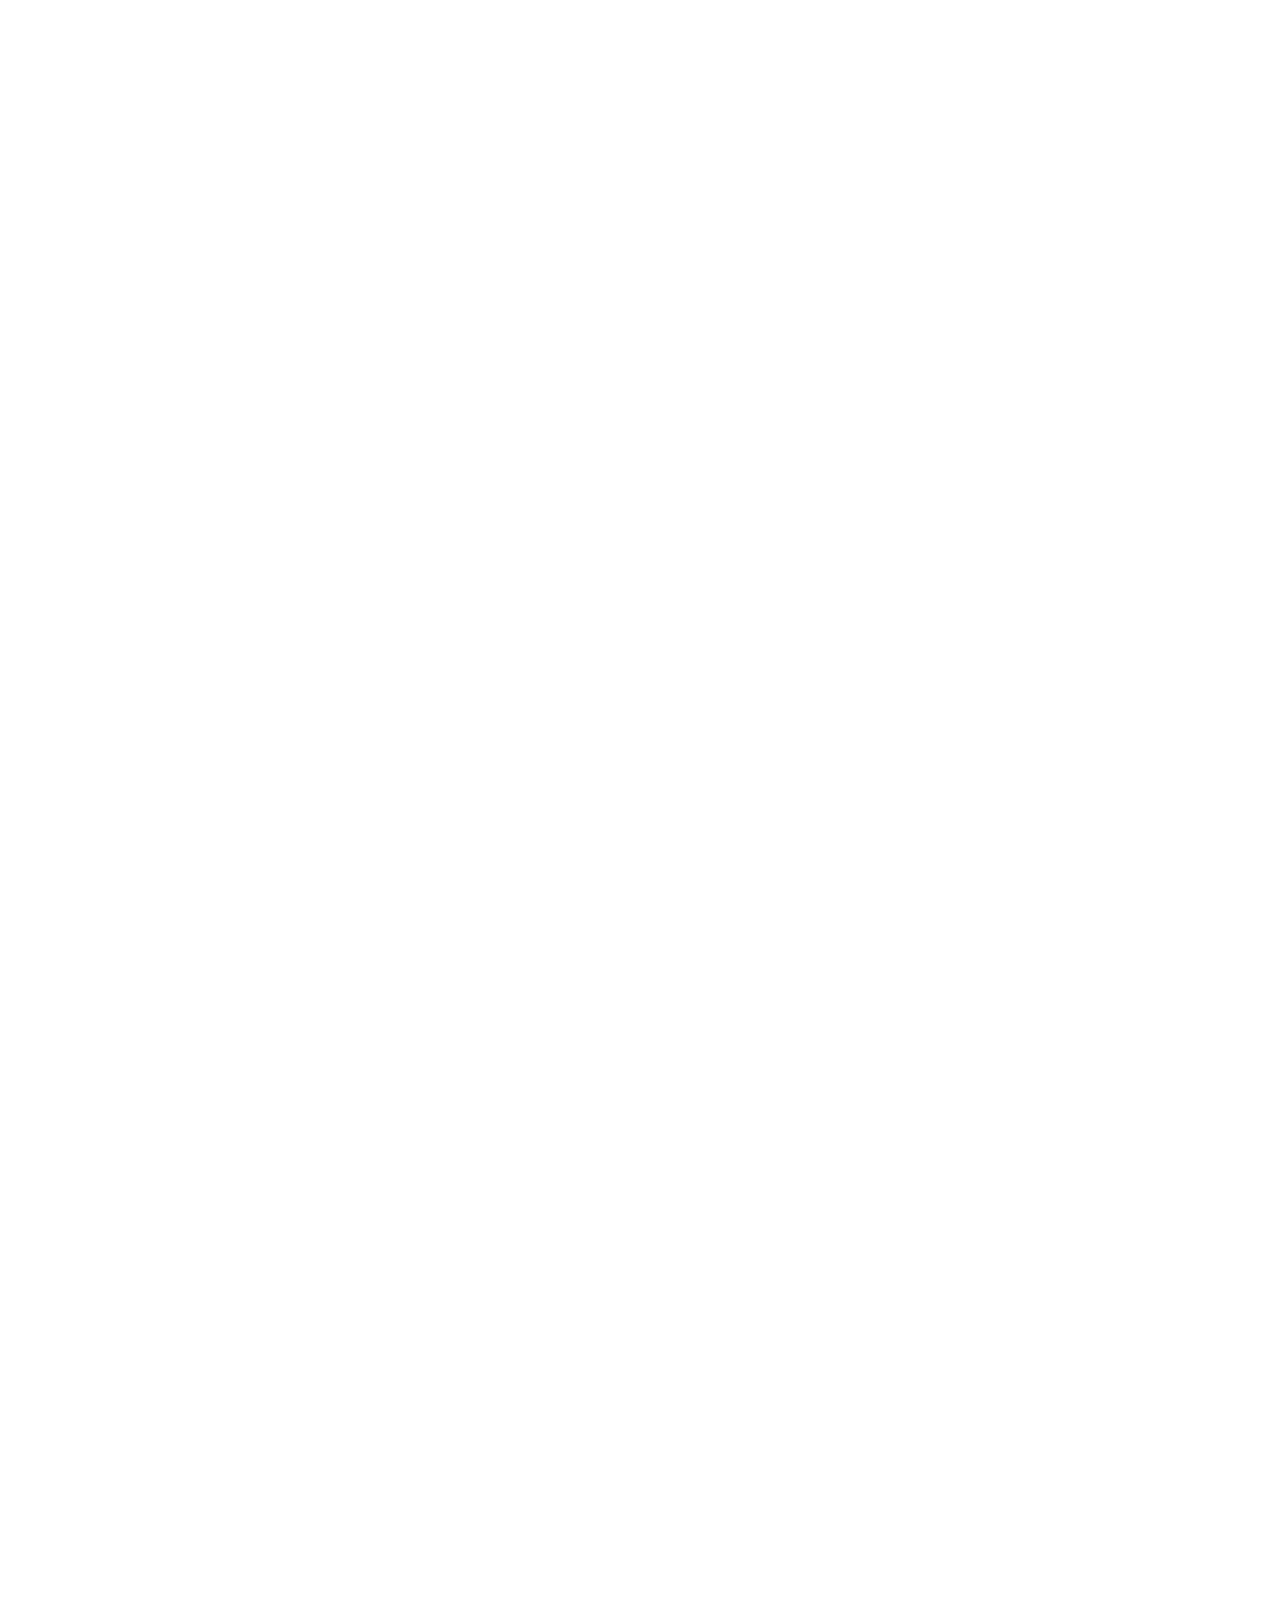
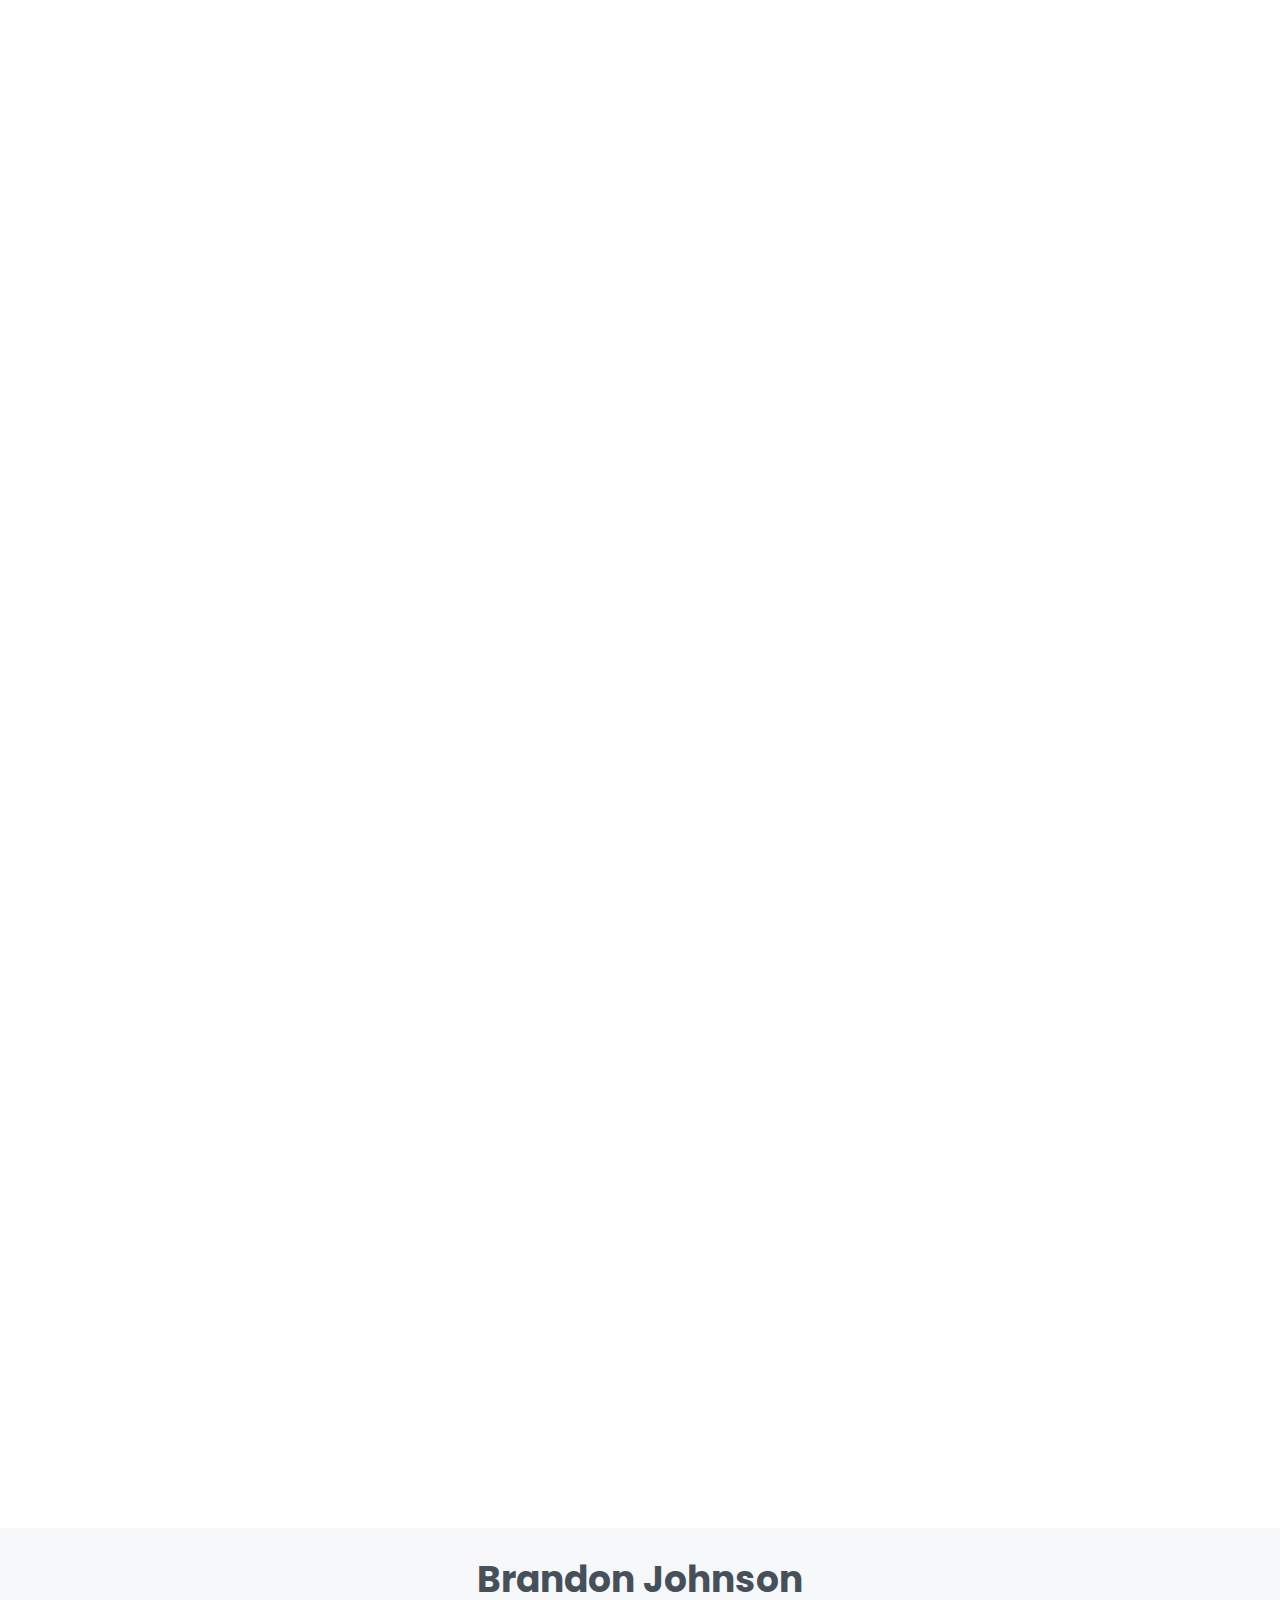
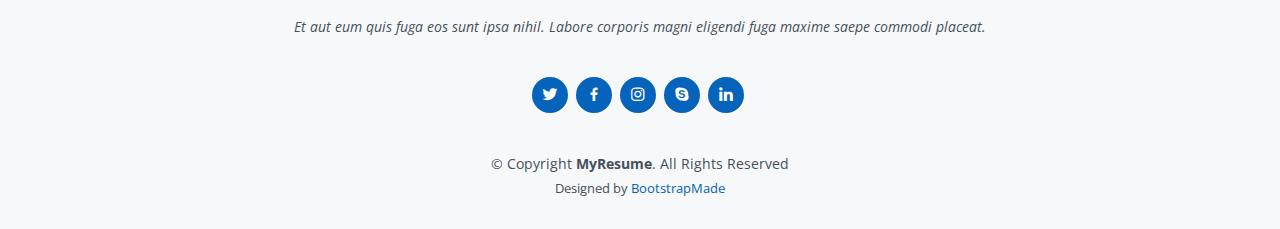
==== commit 859b2a6b: "Add files via upload" ====
--- a/index.html
+++ b/index.html
@@ -8,10 +8,6 @@
   <title>47145NNA.me</title>
   <meta content="" name="description">
   <meta content="" name="keywords">
-
-  <!-- Favicons -->
-  <link href="assets/img/favicon.png" rel="icon">
-  <link href="assets/img/apple-touch-icon.png" rel="apple-touch-icon">
 
   <!-- Google Fonts -->
   <link href="https://fonts.googleapis.com/css?family=Open+Sans:300,300i,400,400i,600,600i,700,700i|Raleway:300,300i,400,400i,500,500i,600,600i,700,700i|Poppins:300,300i,400,400i,500,500i,600,600i,700,700i" rel="stylesheet">
@@ -26,38 +22,30 @@
 
   <!-- Template Main CSS File -->
   <link href="assets/css/style.css" rel="stylesheet">
-
-  <!-- =======================================================
-  * Template Name: MyResume - v4.7.0
-  * Template URL: https://bootstrapmade.com/free-html-bootstrap-template-my-resume/
-  * Author: BootstrapMade.com
-  * License: https://bootstrapmade.com/license/
-  ======================================================== -->
 </head>
 
 <body>
 
   <!-- ======= Mobile nav toggle button ======= -->
-  <!-- <button type="button" class="mobile-nav-toggle d-xl-none"><i class="bi bi-list mobile-nav-toggle"></i></button> -->
   <i class="bi bi-list mobile-nav-toggle d-xl-none"></i>
-  <!-- ======= Header ======= -->
+  <!-- ======= Header Menu ======= -->
   <header id="header" class="d-flex flex-column justify-content-center">
 
     <nav id="navbar" class="navbar nav-menu">
       <ul>
-        <li><a href="#hero" class="nav-link scrollto active"><i class="bx bx-home"></i> <span>Home</span></a></li>
+        <li><a href="#home" class="nav-link scrollto active"><i class="bx bx-home"></i> <span>Home</span></a></li>
         <li><a href="#about" class="nav-link scrollto"><i class="bx bx-user"></i> <span>About</span></a></li>
         <li><a href="#resume" class="nav-link scrollto"><i class="bx bx-file-blank"></i> <span>Resume</span></a></li>
         <li><a href="#portfolio" class="nav-link scrollto"><i class="bx bx-book-content"></i> <span>Portfolio</span></a></li>
         <li><a href="#services" class="nav-link scrollto"><i class="bx bx-server"></i> <span>Services</span></a></li>
         <li><a href="#contact" class="nav-link scrollto"><i class="bx bx-envelope"></i> <span>Contact</span></a></li>
       </ul>
-    </nav><!-- .nav-menu -->
-
-  </header><!-- End Header -->
-
-  <!-- ======= Hero Section ======= -->
-  <section id="hero" class="d-flex flex-column justify-content-center">
+    </nav>
+
+  </header><!-- End Header M -->
+
+  <!-- ======= Home Section ======= -->
+  <section id="home" class="d-flex flex-column justify-content-center">
     <div class="container" data-aos="zoom-in" data-aos-delay="100">
       <h1>Nam Anh Nguyen</h1>
       <p>I'm <span class="typed" data-typed-items="Oberlin Student 2024, Computer Science Major, Psychology Major"></span></p>
@@ -68,7 +56,7 @@
         <a href="#" class="linkedin"><i class="bx bxl-linkedin"></i></a>
       </div>
     </div>
-  </section><!-- End Hero -->
+  </section><!-- End Home -->
 
   <main id="main">
 
